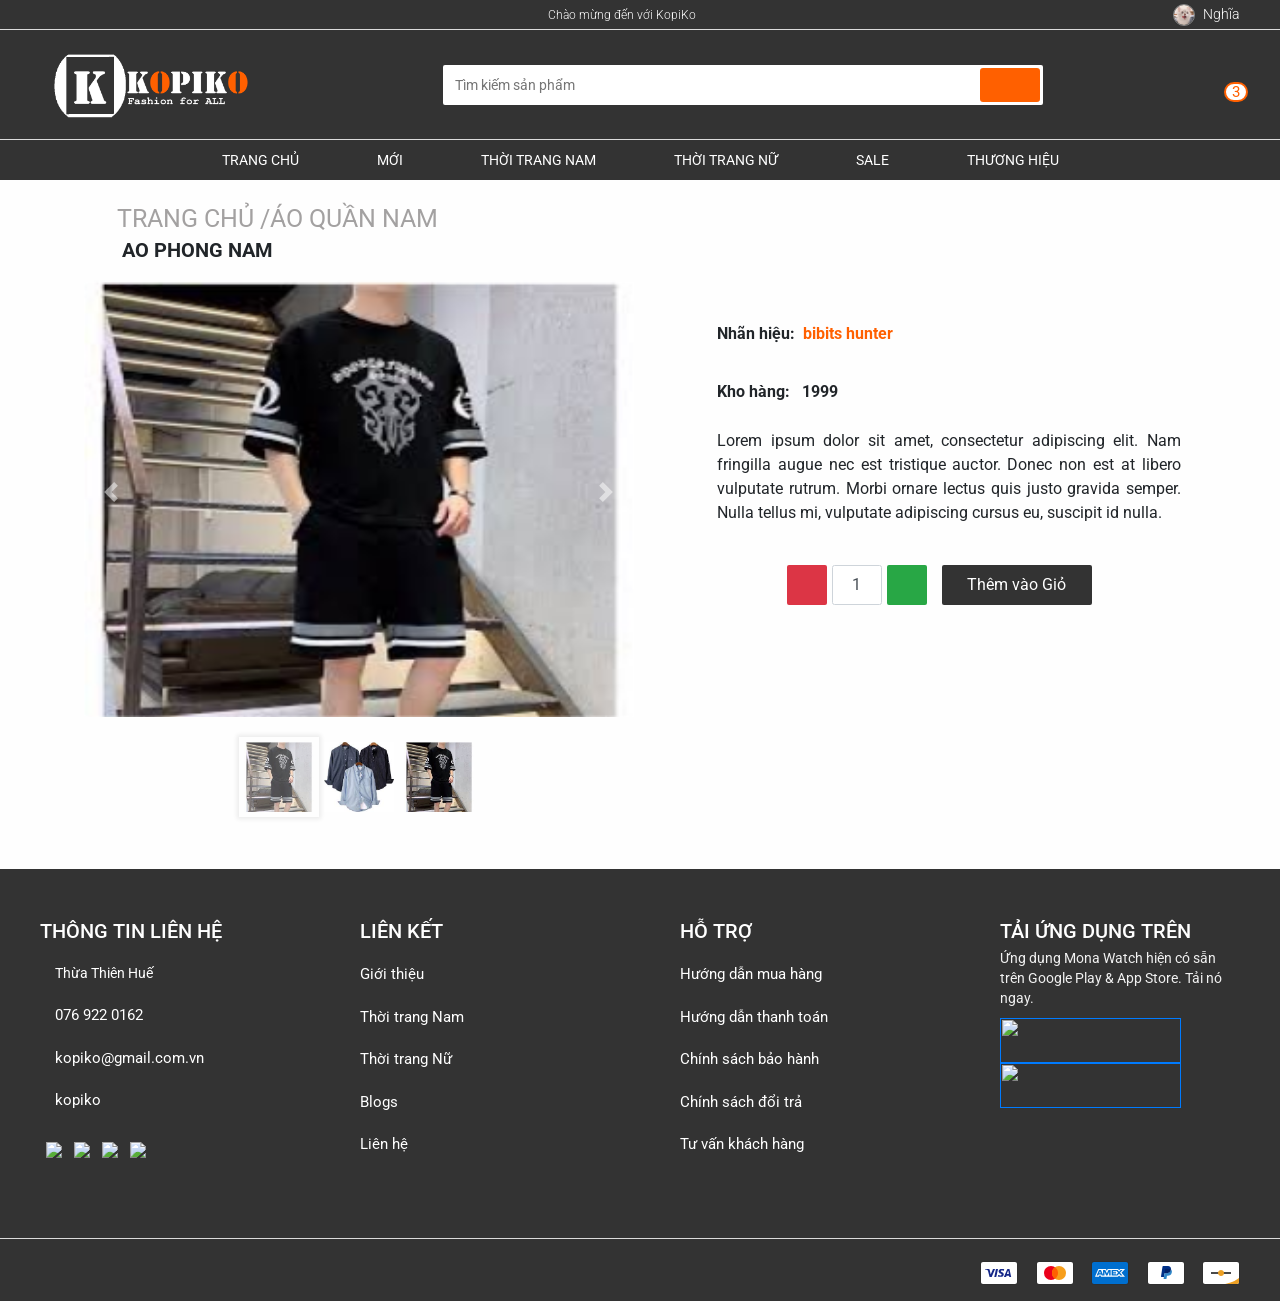
==== category-infor.html @ 46a27182 "git push update category-information & search-page" ====
<!DOCTYPE html>
<html lang="en">
<head>
    <meta charset="UTF-8">
    <meta name="viewport" content="width=device-width, initial-scale=1">
    
    
    
    <link href="https://fonts.googleapis.com/css2?family=Roboto:wght@300;400;700&display=swap" rel="stylesheet">
    <link rel="preconnect" href="https://fonts.gstatic.com"> 
    <!-- <link rel="stylesheet" href="../access/bootstrap-4.5.3/css/bootstrap-4.5.2.min.css"> -->
    <!-- <script type="script" src="../access/jquery/jquery-3.5.1.slim.min.js"></script> -->
    <!-- <script type="script" src="../access/bootstrap-4.5.3/js/bootstrap-4.5.2.min.js"></script> -->

    <!-- <script src="https://code.jquery.com/jquery-3.5.1.slim.min.js" integrity="sha384-DfXdz2htPH0lsSSs5nCTpuj/zy4C+OGpamoFVy38MVBnE+IbbVYUew+OrCXaRkfj" crossorigin="anonymous"></script> -->
    <!-- <script src="https://cdn.jsdelivr.net/npm/popper.js@1.16.1/dist/umd/popper.min.js" integrity="sha384-9/reFTGAW83EW2RDu2S0VKaIzap3H66lZH81PoYlFhbGU+6BZp6G7niu735Sk7lN" crossorigin="anonymous"></script> -->
    <!-- <script src="https://cdn.jsdelivr.net/npm/bootstrap@4.5.3/dist/js/bootstrap.min.js" integrity="sha384-w1Q4orYjBQndcko6MimVbzY0tgp4pWB4lZ7lr30WKz0vr/aWKhXdBNmNb5D92v7s" crossorigin="anonymous"></script> -->

    <!-- link online  -->
    <!-- <link rel="stylesheet" href="https://maxcdn.bootstrapcdn.com/bootstrap/3.4.1/css/bootstrap.min.css"> -->
    <!-- <script src="https://ajax.googleapis.com/ajax/libs/jquery/3.5.1/jquery.min.js"></script> -->
    <!-- <script src="https://maxcdn.bootstrapcdn.com/bootstrap/3.4.1/js/bootstrap.min.js"></script> -->
    <title>CATEGORY-INFORMATION</title>

    <link rel="stylesheet" href="./asset/plugins/bootstrap/css/bootstrap.min.css">
   

    
    <link rel="stylesheet" href="./asset/css/main.css">
    <link rel="stylesheet" href="./asset/css/base.css">
    <link rel="stylesheet" href="./asset/css/modal.css">
    <link rel="stylesheet" href="./asset/css/style.css">
    <link rel="stylesheet" href="./asset/css/reponsive.css">
    <link rel="stylesheet" href="./asset/css/category-infor.css">
    <link rel="stylesheet" href="./asset/css/category.css">
    <script src="https://kit.fontawesome.com/c8c1e5cdb3.js"></script>
</head>
<body>

    <!-- Header -->
    <header class="header">
        <!-- Heading -->
        <div class="heading">
            <div class="container-private">
                <div class="heading__socials">
                    <ul class="heading__socials-list">
                        <li><a href=""><i class="heading__socials-icon fab fa-facebook"></i></a></li>
                        <li><a href=""><i class="heading__socials-icon fab fa-instagram"></i></a></li>
                        <li><a href=""><i class="heading__socials-icon fab fa-twitter-square"></i></a></li>
                    </ul>
                </div>

                <div class="heading__welcome">
                    <span class="heading__welcome-content">Chào mừng đến với KopiKo</span>
                    <i class="heading__welcome-icon fas fa-heart"></i>
                </div>

                <!-- <div class="heading__log">
                    <ul class="heading__log-io">
                        <li class="heading__log-items"><a onclick="document.getElementById('login').style.display='block'" class="heading__log-link" href="#">Đăng nhập</a></li>
                        <li class="heading__log-items"><a onclick="document.getElementById('register').style.display='block'" class="heading__log-link" href="#">Đăng ký</a></li>
                    </ul>
                </div> -->

                <!-- Header Navbar User -->
                <div class="heading__navbar-user">
                    <img src="./asset/img/avatar.jpg" alt="" class="heading__navbar-user-img">
                    <a href="#" class="heading__navbar-user-name">Nghĩa</a>

                    <ul class="heading__navbar-user-menu">
                        <li class="heading__navbar-user-item">
                            <a href="">Tài khoản của tôi</a>
                        </li>
                        <li class="heading__navbar-user-item">
                            <a href="">Địa chỉ của tôi</a>
                        </li>
                        <li class="heading__navbar-user-item">
                            <a href="">Đơn mua của tôi</a>
                        </li>
                        <li class="heading__navbar-user-item">
                            <a href="">Đăng xuất</a>
                        </li>
                    </ul>
                </div>
                <!-- End Header Navbar User -->
            </div>
        </div>
        <!-- End Heading -->
            
        <!-- Header with Search -->
        <div id="myHeader" class="header-with-search">
            <div class="container-private">
                <!-- Header responsive -->
                    <div class="header__responsive">                           
                        <!-- Menu bars -->
                
                        <label for="nav-mobile-input" class="nav__bars-btn">
                            <i class="nav__bars-btn--icon fas fa-bars"></i>
                        </label>
                        <input type="checkbox" hidden class="nav__input" id="nav-mobile-input">
                        <label for="nav-mobile-input" class="nav__overlay"></label> 
                        <nav class="nav__mobile">
                            <label for="nav-mobile-input" class="nav__mobile-close">
                                <i class="fas fa-times"></i>
                            </label>
                            <ul class="nav__mobile-list">
                                <li class="nav__mobile-list-item">
                                    <div class="header__search header__search-mobile">
                                        <div class="header__search-input-wrap">
                                            <input type="text" class="header__search-input" placeholder="Tìm kiếm sản phẩm">   
                                            <div class="header__search-history">
                                                <h3 class="header__search-history-heading">Lịch sử tìm kiếm</h3>
                                                <ul class="header__search-history-list">
                                                    <li class="header__search-history-item">
                                                        <a href="">Áo khoác</a>
                                                    </li>
                                                    <li class="header__search-history-item">
                                                        <a href="">Áo sơ mi</a>
                                                    </li>
                                                    <li class="header__search-history-item">
                                                        <a href="">Quần ka ki</a>
                                                    </li>
                                                </ul>
                                            </div>                                             
                                        </div>                                           
                                        <button class="header__search-btn">
                                            <i class="header__search-btn-icon fas fa-search"></i>
                                        </button>
                                    </div>
                                </li>
                                <li class="nav__mobile-list-item">
                                    <a href="#" class="nav__mobile-link">TRANG CHỦ</a>
                                </li>
                                <li class="nav__mobile-list-item">
                                    <a href="#" class="nav__mobile-link">MỚI</a>
                                </li>
                                <li class="nav__mobile-list-item">
                                    <a href="#" class="nav__mobile-link">THỜI TRANG NAM</a>
                                </li>
                                <li class="nav__mobile-list-item">
                                    <a href="#" class="nav__mobile-link">THỜI TRANG NỮ</a>
                                </li>
                                <li class="nav__mobile-list-item">
                                    <a href="#" class="nav__mobile-link">SALE</a>
                                </li>
                                <li class="nav__mobile-list-item">
                                    <a href="#" class="nav__mobile-link">THƯƠNG HIỆU</a>
                                </li>
                            </ul>
                        </nav>
                    </div>
                <!--End Header responsive -->

                <div class="header__logo">
                    <a href="index.html"><img src="./asset/img/KopiKo.png" alt="Logo" class="header__logo-img"></a>
                </div>
                
                <div class="header__search">
                    <div class="header__search-input-wrap">
                        <input type="text" class="header__search-input" placeholder="Tìm kiếm sản phẩm">
                        <div class="header__search-history">
                            <h3 class="header__search-history-heading">Lịch sử tìm kiếm</h3>
                            <ul class="header__search-history-list">
                                <li class="header__search-history-item">
                                    <a href="">Áo khoác</a>
                                </li>
                                <li class="header__search-history-item">
                                    <a href="">Áo sơ mi</a>
                                </li>
                                <li class="header__search-history-item">
                                    <a href="">Quần ka ki</a>
                                </li>
                            </ul>
                        </div>
                    </div>
                    <button class="header__search-btn">
                        <i class="header__search-btn-icon fas fa-search"></i>
                    </button>
                </div>
                
                <!-- Header Cart -->
                <!-- <div class="header__cart">
                    <div class="header__cart-wrap">
                        <i class="header__cart-icon fas fa-shopping-cart"></i>
                        Header No Item Cart  header__cart-list--no-cart
                        <div class="header__cart-list">
                            <img src="./asset/img/no_cart.png" alt="No Cart" class="header__cart-no-cart-img">
                        </div>
                    </div>
                </div> -->

                <!-- Cart -->
                <div class="header__cart">
                    <div class="header__cart-wrap">
                        <i class="header__cart-icon fas fa-shopping-cart"></i>
                        <span class="header__cart-notice">3</span>
                        <!-- No cart  header__cart-list--no-cart -->
                        <div class="header__cart-list">
                            <img src="./assets/img/no_cart.png" alt="No Cart" class="header__cart-no-cart-img">
                            <span class="header__cart-no-cart-msg">Chưa có sản phẩm</span>

                            <h4 class="header__cart-heading">Sản phẩm đã thêm</h4>
                            <ul class="header__cart-list-item">
                                <li class="header__cart-item">
                                    <img src="./asset/img/avatar.jpg" alt="" class="header__cart-img">
                                    <div class="header__cart-item-info">
                                        <div class="header__cart-item-head">
                                            <h5 class="header__cart-item-name">Bộ kem đặc trị vùng mắt</h5>
                                            <div class="header__cart-price-wrap">
                                                <span class="header__cart-item-price">2.000.000đ</span>
                                                <span class="header__cart-item-multiply">x</span>
                                                <span class="header__cart-item-qnt">1</span>
                                            </div>
                                        </div>
                                        <div class="header__cart-item-body">
                                            <span class="header__cart-item-desc">
                                                Phân loại: Bạc
                                            </span>
                                            <span class="header__cart-item-remove">Xoá</span>
                                        </div>
                                    </div>
                                </li>
                                <li class="header__cart-item">
                                    <img src="./asset/img/avatar.jpg" alt="" class="header__cart-img">
                                    <div class="header__cart-item-info">
                                        <div class="header__cart-item-head">
                                            <h5 class="header__cart-item-name">Bộ kem đặc trị vùng mắt</h5>
                                            <div class="header__cart-price-wrap">
                                                <span class="header__cart-item-price">2.000.000đ</span>
                                                <span class="header__cart-item-multiply">x</span>
                                                <span class="header__cart-item-qnt">1</span>
                                            </div>
                                        </div>
                                        <div class="header__cart-item-body">
                                            <span class="header__cart-item-desc">
                                                Phân loại: Bạc
                                            </span>
                                            <span class="header__cart-item-remove">Xoá</span>
                                        </div>
                                    </div>
                                </li>
                                <li class="header__cart-item">
                                    <img src="./asset/img/avatar.jpg" alt="" class="header__cart-img">
                                    <div class="header__cart-item-info">
                                        <div class="header__cart-item-head">
                                            <h5 class="header__cart-item-name">Bộ kem đặc trị vùng mắt</h5>
                                            <div class="header__cart-price-wrap">
                                                <span class="header__cart-item-price">2.000.000đ</span>
                                                <span class="header__cart-item-multiply">x</span>
                                                <span class="header__cart-item-qnt">1</span>
                                            </div>
                                        </div>
                                        <div class="header__cart-item-body">
                                            <span class="header__cart-item-desc">
                                                Phân loại: Bạc
                                            </span>
                                            <a href="#" class="header__cart-item-remove">Xoá</a>
                                        </div>
                                    </div>
                                </li>
                            </ul>

                            <a href="cart-page.html" class="header__cart-view btn btn-primary">Xem giỏ hàng</a>
                        </div>
                    </div>
                </div>
            </div>
        </div>
        
        <!-- End Header with Search -->
        
        <!-- Header Navbar -->
        <div class="header__navbar-wrap">
            <div class="container-private">
                <div class="header__navbar">
                    <ul class="header__navbar-list">
                        <li class="header__navbar-items"><a class="header__navbar-items-link" href="">TRANG CHỦ</a></li>
                        <li class="header__navbar-items"><a class="header__navbar-items-link" href="">MỚI</a></li>
                        <li class="header__navbar-items">
                            <a class="header__navbar-items-link" href="">THỜI TRANG NAM</a>
                            <div class="header__navbar-detail">
                                <ul class="header__navbar-detail-list">
                                    <li class="header__navbar-detail-items"><a href="" class="header__navbar-detail-link">Hoodie</a></li>
                                    <li class="header__navbar-detail-items"><a href="" class="header__navbar-detail-link">Coat</a></li>
                                    <li class="header__navbar-detail-items"><a href="" class="header__navbar-detail-link">T-Shirt</a></li>
                                    <li class="header__navbar-detail-items"><a href="" class="header__navbar-detail-link">Sweater</a></li>
                                </ul>
                            </div>
                        </li>
                        <li class="header__navbar-items">
                            <a class="header__navbar-items-link" href="">THỜI TRANG NỮ</a>
                            <div class="header__navbar-detail">
                                <ul class="header__navbar-detail-list">
                                    <li class="header__navbar-detail-items"><a href="" class="header__navbar-detail-link">Hoodie</a></li>
                                    <li class="header__navbar-detail-items"><a href="" class="header__navbar-detail-link">Coat</a></li>
                                    <li class="header__navbar-detail-items"><a href="" class="header__navbar-detail-link">T-Shirt</a></li>
                                    <li class="header__navbar-detail-items"><a href="" class="header__navbar-detail-link">Sweater</a></li>
                                </ul>
                            </div>
                        </li>
                        <li class="header__navbar-items"><a class="header__navbar-items-link" href="">SALE</a></li>
                        <li class="header__navbar-items"><a class="header__navbar-items-link" href="">THƯƠNG HIỆU</a></li>
                    </ul>
                </div>
            </div>
        </div>
        <!-- End Header Navbar -->
        <!--  -->

    </header>
    <!-- End Header -->
    
    <!-- category-information -->
    <section class="category-infor">
        <div class="container">
            <div class="row">
                <div class="link-menu pt-3">
                    <ul class="link-menu-list  flex-column mt-3">
                        <li class="nav-item link-menu-name">
                            <a href="#" class=" link-page-name">TRANG CHỦ <span> / </span></a>
                        </li>
                        <li class="nav-item link-menu-name">
                            <a href="#" class=" link-page-name"> ÁO QUẦN NAM</a>
                        </li>
                    </ul>
                </div>
                </br>
            </div>
            <div class="row pl-5">    
                <h2 class=" pl-4 category-infor-name text-uppercase font-weight-bold">Ao phong nam</h2>
            </div>
            <div class="row pb-1">
                <div class="col-sm-6">
                    <div class="row" style="display: flex; justify-content: center;">
                        <div id="myCarousel" class="carousel slide" data-ride="carousel">

                            <!-- Indicators -->
                            <div class="carousel-indicators">
                                <img src="./asset/img/category2.jpg" alt="#" data-target="#myCarousel" data-slide-to="0" class="active img img-responsive">
                                <img src="./asset/img/category3.jpg" alt="#" data-target="#myCarousel" data-slide-to="1" class="img img-responsive" >
                                <img src="./asset/img/category2.jpg" alt="#" data-target="#myCarousel" data-slide-to="2" class="img img-responsive" >
                            </div>

                            <!-- The slideshow -->
                            <div class="carousel-inner">
                              <div class="carousel-item active">
                                <img src="./asset/img/category2.jpg" alt="#" width="100%" class="img img-responsive">
                              </div>
                              <div class="carousel-item">
                                <img src="./asset/img/category3.jpg" alt="#" width="100%" class="img img-responsive">
                              </div>
                              <div class="carousel-item">
                                <img src="./asset/img/category2.jpg" alt="#" width="100%" class="img img-responsive">
                              </div>
                            </div>
                            
                            <!-- Left and right controls -->
                            <a class="carousel-control-prev" href="#myCarousel" data-slide="prev">
                              <span class="carousel-control-prev-icon"></span>
                            </a>
                            <a class="carousel-control-next" href="#myCarousel" data-slide="next">
                              <span class="carousel-control-next-icon"></span>
                            </a>
                        </div>
                    </div>
                </div>
                <div class="col-sm-6 pt-5">
                    <div class="row category-information">
                        <div class="col-lg-12 ">
                            <p class="font-weight-bold float-left"> Nhãn hiệu:  &nbsp    </p>
                            <a href="#" class="font-weight-bold product-name float-left"> bibits hunter</a>
                        </div>
                       <div class="col-lg-6">
                            <br>
                            <p class="font-weight-bold"> Kho hàng:  &nbsp  1999  </p>
                       </div>
                        
                        <div class=" p-4">
                            <p style="text-align:justify">Lorem ipsum dolor sit amet, consectetur adipiscing elit. Nam fringilla augue nec est tristique auctor. 
                                Donec non est at libero vulputate rutrum. Morbi ornare lectus quis justo gravida semper. 
                                Nulla tellus mi, vulputate adipiscing cursus eu, suscipit id nulla.</p>
                        </div>
                    </div>
                    <div class="row">
                        <div class="col-lg-12">
                            <form action="#" method="POST" class="btn-add-card">
                                <div class="add-respon">
                                    <div class="add-respon-sl">
                                        <button type="button" class="quantity-left-minus btn btn-danger btn-number float-left fas fa-minus"  data-type="minus" data-field=""></button>                               
                                        <input type="text" id="quantity" name="quantity" class="form-control input-number float-left" value="1" min="1" max="100">                               
                                        <button type="button" class="quantity-right-plus btn btn-success btn-number float-left fas fa-plus" data-type="plus" data-field=""></button>
                                    </div>
                                    <a type="button" class="btn btn-add  d-flex justify-content-center m-4 text-white">Thêm vào Giỏ</a>

                                </div>
                            </form>
                        </div>
                    </div>
                </div>
            </div>
        </div>
    </section>

    <!-- Footer -->
    <footer class="footer">
        <div class="footer-wrap">
            <div class="container-private">
                <div class="footer__contact together__block">
                    <h2 class="footer__contact-title">
                        THÔNG TIN LIÊN HỆ
                    </h2>
                    <ul class="footer-list__contact">
                        <li><i class="fas fa-map-marked-alt"></i>Thừa Thiên Huế</li>
                        <li>
                            <a href="#" class="link___phone"><i class="fas fa-phone-square"></i>076 922 0162</a>
                        </li>
                        <li >
                            <a href="#" class="link__gmail"><i class="fas fa-envelope"></i>kopiko@gmail.com.vn</a>
                        </li>
                        <li>
                            <a href="#" class="link__skype"><i class="fab fa-skype"></i>kopiko</a>
                        </li>
                    </ul>
                    <ul class="footer-list-link__follow">
                        <li>
                            <a href="#" >
                                <img src="https://i...content-available-to-author-only...8.com/fluent/50/000000/facebook-new.png"/></a>
                        </li>
                        <li>
                            <a href="#">
                                <img src="https://i...content-available-to-author-only...8.com/fluent/48/000000/instagram-new.png"/>
                            </a>
                        </li>
                        <li>
                            <a href="#">
                                <img src="https://i...content-available-to-author-only...8.com/fluent/48/000000/twitter.png"/>
                            </a>
                        </li>
                        <li>
                            <a href="#">
                                <img src="https://i...content-available-to-author-only...8.com/fluent/48/000000/gmail--v2.png"/>
                            </a>
                        </li>
                    </ul>
                </div>
                <div class="footer__link together__block ">
                    <h2 class="footer__link-title ">
                        LIÊN KẾT
                    </h2>
                    <ul class="footer-list__link">
                        <li>
                            <a href="#" class="link__link-1">Giới thiệu</a>
                        </li>
                        <li>
                            <a href="#" class="link__link-2">Thời trang Nam</a>
                        </li>
                        <li>
                            <a href="#" class="link__link-3">Thời trang Nữ</a>
                        </li>
                        <li>
                            <a href="#" class="link__link-4">Blogs</a>
                        </li>
                        <li>
                            <a href="#" class="link__link-5">Liên hệ</a>
                        </li>
                    </ul>

                </div>
                <div class="footer__support together__block ">
                    <h2 class="footer__support-title">
                        HỖ TRỢ
                    </h2>
                    <ul class="footer-list__support">
                        <li>
                            <a href="#" class="link__support-1">Hướng dẫn mua hàng</a>
                        </li>
                        <li>
                            <a href="#" class="link__support-2">Hướng dẫn thanh toán</a>
                        </li>
                        <li>
                            <a href="#" class="link__support-3">Chính sách bảo hành</a>
                        </li>
                        <li>
                            <a href="#" class="link__support-4">Chính sách đổi trả</a>
                        </li>
                        <li>
                            <a href="#" class="link__support-5">Tư vấn khách hàng</a>
                        </li>
                    </ul>
                </div>
                <div class="footer-link__application together__block ">
                    <h2 class="footer-link__application-title">
                        TẢI ỨNG DỤNG TRÊN
                    </h2>
                    <p class="infomation__application-text">
                        Ứng dụng Mona Watch hiện có sẵn trên Google Play & App Store. Tải nó ngay.
                    </p>
                    <div class="logo__application-dowload">
                        <a href="" class="logo__application-dowload-CHPlay">
                            <img width="181" height="45" src="http://m...content-available-to-author-only...a.net/donghohaitrieu/wp-content/uploads/2019/07/img-googleplay.jpg" 
                            class="attachment-original size-original" alt="">
                        </a>
                    </div>
                    <div class="logo__application-dowload">
                        <a href="" class="logo__application-dowload-AppStore">
                            <img width="181" height="45" src="http://m...content-available-to-author-only...a.net/donghohaitrieu/wp-content/uploads/2019/07/img-appstore.jpg" 
                            class="attachment-original size-original" alt="">
                        </a>
                    </div>
                </div>
            </div>
        </div>

        <div class="footer-pay">
            <ul class="footer-pay_list">
                <li>
                    <svg viewBox="0 0 38 24" xmlns="http://w...content-available-to-author-only...3.org/2000/svg" role="img" width="38" height="24" aria-labelledby="pi-visa">
                        <title id="pi-visa">Visa</title>
                        <path opacity=".07" d="M35 0H3C1.3 0 0 1.3 0 3v18c0 1.7 1.4 3 3 3h32c1.7 0 3-1.3 3-3V3c0-1.7-1.4-3-3-3z"></path>
                        <path fill="#fff" d="M35 1c1.1 0 2 .9 2 2v18c0 1.1-.9 2-2 2H3c-1.1 0-2-.9-2-2V3c0-1.1.9-2 2-2h32"></path>
                        <path d="M28.3 10.1H28c-.4 1-.7 1.5-1 3h1.9c-.3-1.5-.3-2.2-.6-3zm2.9 5.9h-1.7c-.1 0-.1 0-.2-.1l-.2-.9-.1-.2h-2.4c-.1 0-.2 0-.2.2l-.3.9c0 .1-.1.1-.1.1h-2.1l.2-.5L27 8.7c0-.5.3-.7.8-.7h1.5c.1 0 .2 0 .2.2l1.4 6.5c.1.4.2.7.2 1.1.1.1.1.1.1.2zm-13.4-.3l.4-1.8c.1 0 .2.1.2.1.7.3 1.4.5 2.1.4.2 0 .5-.1.7-.2.5-.2.5-.7.1-1.1-.2-.2-.5-.3-.8-.5-.4-.2-.8-.4-1.1-.7-1.2-1-.8-2.4-.1-3.1.6-.4.9-.8 1.7-.8 1.2 0 2.5 0 3.1.2h.1c-.1.6-.2 1.1-.4 1.7-.5-.2-1-.4-1.5-.4-.3 0-.6 0-.9.1-.2 0-.3.1-.4.2-.2.2-.2.5 0 .7l.5.4c.4.2.8.4 1.1.6.5.3 1 .8 1.1 1.4.2.9-.1 1.7-.9 2.3-.5.4-.7.6-1.4.6-1.4 0-2.5.1-3.4-.2-.1.2-.1.2-.2.1zm-3.5.3c.1-.7.1-.7.2-1 .5-2.2 1-4.5 1.4-6.7.1-.2.1-.3.3-.3H18c-.2 1.2-.4 2.1-.7 3.2-.3 1.5-.6 3-1 4.5 0 .2-.1.2-.3.2M5 8.2c0-.1.2-.2.3-.2h3.4c.5 0 .9.3 1 .8l.9 4.4c0 .1 0 .1.1.2 0-.1.1-.1.1-.1l2.1-5.1c-.1-.1 0-.2.1-.2h2.1c0 .1 0 .1-.1.2l-3.1 7.3c-.1.2-.1.3-.2.4-.1.1-.3 0-.5 0H9.7c-.1 0-.2 0-.2-.2L7.9 9.5c-.2-.2-.5-.5-.9-.6-.6-.3-1.7-.5-1.9-.5L5 8.2z" fill="#142688"></path>
                    </svg>
                </li>
                <li>
                    <svg viewBox="0 0 38 24" xmlns="http://w...content-available-to-author-only...3.org/2000/svg" role="img" width="38" height="24" aria-labelledby="pi-master">
                        <title id="pi-master">Mastercard</title>
                        <path opacity=".07" d="M35 0H3C1.3 0 0 1.3 0 3v18c0 1.7 1.4 3 3 3h32c1.7 0 3-1.3 3-3V3c0-1.7-1.4-3-3-3z"></path>
                        <path fill="#fff" d="M35 1c1.1 0 2 .9 2 2v18c0 1.1-.9 2-2 2H3c-1.1 0-2-.9-2-2V3c0-1.1.9-2 2-2h32"></path>
                        <circle fill="#EB001B" cx="15" cy="12" r="7"></circle>
                        <circle fill="#F79E1B" cx="23" cy="12" r="7"></circle>
                        <path fill="#FF5F00" d="M22 12c0-2.4-1.2-4.5-3-5.7-1.8 1.3-3 3.4-3 5.7s1.2 4.5 3 5.7c1.8-1.2 3-3.3 3-5.7z"></path>
                    </svg>
                </li>
                <li>
                    <svg xmlns="http://w...content-available-to-author-only...3.org/2000/svg" role="img" viewBox="0 0 38 24" width="38" height="24" aria-labelledby="pi-american_express">
                        <title id="pi-american_express">American Express</title>
                        <g fill="none">
                            <path fill="#000" d="M35,0 L3,0 C1.3,0 0,1.3 0,3 L0,21 C0,22.7 1.4,24 3,24 L35,24 C36.7,24 38,22.7 38,21 L38,3 C38,1.3 36.6,0 35,0 Z" opacity=".07"></path>
                            <path fill="#006FCF" d="M35,1 C36.1,1 37,1.9 37,3 L37,21 C37,22.1 36.1,23 35,23 L3,23 C1.9,23 1,22.1 1,21 L1,3 C1,1.9 1.9,1 3,1 L35,1"></path>
                            <path fill="#FFF" d="M8.971,10.268 L9.745,12.144 L8.203,12.144 L8.971,10.268 Z M25.046,10.346 L22.069,10.346 L22.069,11.173 L24.998,11.173 L24.998,12.412 L22.075,12.412 L22.075,13.334 L25.052,13.334 L25.052,14.073 L27.129,11.828 L25.052,9.488 L25.046,10.346 L25.046,10.346 Z M10.983,8.006 L14.978,8.006 L15.865,9.941 L16.687,8 L27.057,8 L28.135,9.19 L29.25,8 L34.013,8 L30.494,11.852 L33.977,15.68 L29.143,15.68 L28.065,14.49 L26.94,15.68 L10.03,15.68 L9.536,14.49 L8.406,14.49 L7.911,15.68 L4,15.68 L7.286,8 L10.716,8 L10.983,8.006 Z M19.646,9.084 L17.407,9.084 L15.907,12.62 L14.282,9.084 L12.06,9.084 L12.06,13.894 L10,9.084 L8.007,9.084 L5.625,14.596 L7.18,14.596 L7.674,13.406 L10.27,13.406 L10.764,14.596 L13.484,14.596 L13.484,10.661 L15.235,14.602 L16.425,14.602 L18.165,10.673 L18.165,14.603 L19.623,14.603 L19.647,9.083 L19.646,9.084 Z M28.986,11.852 L31.517,9.084 L29.695,9.084 L28.094,10.81 L26.546,9.084 L20.652,9.084 L20.652,14.602 L26.462,14.602 L28.076,12.864 L29.624,14.602 L31.499,14.602 L28.987,11.852 L28.986,11.852 Z"></path>
                        </g>
                    </svg>
                </li>
                <li>
                    <svg viewBox="0 0 38 24" xmlns="http://w...content-available-to-author-only...3.org/2000/svg" width="38" height="24" role="img" aria-labelledby="pi-paypal">
                        <title id="pi-paypal">PayPal</title>
                        <path opacity=".07" d="M35 0H3C1.3 0 0 1.3 0 3v18c0 1.7 1.4 3 3 3h32c1.7 0 3-1.3 3-3V3c0-1.7-1.4-3-3-3z"></path>
                        <path fill="#fff" d="M35 1c1.1 0 2 .9 2 2v18c0 1.1-.9 2-2 2H3c-1.1 0-2-.9-2-2V3c0-1.1.9-2 2-2h32"></path>
                        <path fill="#003087" d="M23.9 8.3c.2-1 0-1.7-.6-2.3-.6-.7-1.7-1-3.1-1h-4.1c-.3 0-.5.2-.6.5L14 15.6c0 .2.1.4.3.4H17l.4-3.4 1.8-2.2 4.7-2.1z"></path>
                        <path fill="#3086C8" d="M23.9 8.3l-.2.2c-.5 2.8-2.2 3.8-4.6 3.8H18c-.3 0-.5.2-.6.5l-.6 3.9-.2 1c0 .2.1.4.3.4H19c.3 0 .5-.2.5-.4v-.1l.4-2.4v-.1c0-.2.3-.4.5-.4h.3c2.1 0 3.7-.8 4.1-3.2.2-1 .1-1.8-.4-2.4-.1-.5-.3-.7-.5-.8z"></path>
                        <path fill="#012169" d="M23.3 8.1c-.1-.1-.2-.1-.3-.1-.1 0-.2 0-.3-.1-.3-.1-.7-.1-1.1-.1h-3c-.1 0-.2 0-.2.1-.2.1-.3.2-.3.4l-.7 4.4v.1c0-.3.3-.5.6-.5h1.3c2.5 0 4.1-1 4.6-3.8v-.2c-.1-.1-.3-.2-.5-.2h-.1z"></path>
                    </svg>
                </li>
                <li>
                    <svg xmlns="http://w...content-available-to-author-only...3.org/2000/svg" role="img" viewBox="0 0 38 24" width="38" height="24" aria-labelledby="pi-discover">
                        <title id="pi-discover">Discover</title>
                        <path d="M35 0H3C1.3 0 0 1.3 0 3v18c0 1.7 1.4 3 3 3h32c1.7 0 3-1.3 3-3V3c0-1.7-1.4-3-3-3z" fill="#000" opacity=".07"></path>
                        <path d="M35 1c1.1 0 2 .9 2 2v18c0 1.1-.9 2-2 2H3c-1.1 0-2-.9-2-2V3c0-1.1.9-2 2-2h32" fill="#FFF"></path>
                        <path d="M37 16.95V21c0 1.1-.9 2-2 2H23.228c7.896-1.815 12.043-4.601 13.772-6.05z" fill="#EDA024"></path>
                        <path fill="#494949" d="M9 11h20v2H9z"></path>
                        <path d="M22 12c0 1.7-1.3 3-3 3s-3-1.4-3-3 1.4-3 3-3c1.7 0 3 1.3 3 3z" fill="#EDA024"></path>
                    </svg>
                </li>
            </ul>
        </div>
    </footer>
    <!-- End Footer -->

    <script>
        
    </script>
    <!-- end of category-information -->
<!--     
    <script src="https://maxcdn.bootstrapcdn.com/bootstrap/4.5.2/js/bootstrap.min.js"></script>
    <script src="https://ajax.googleapis.com/ajax/libs/jquery/3.5.1/jquery.min.js"></script> -->
    <!-- <script src="https://ajax.googleapis.com/ajax/libs/jquery/3.5.1/jquery.min.js"></script> -->
    <script src="./asset/js/script.js"></script>
    <script src="./asset/plugins/jquery/jquery-3.5.1.min.js"></script>
    <!-- <script src="https://cdnjs.cloudflare.com/ajax/libs/popper.js/1.16.0/umd/popper.min.js"></script> -->
    <script src="./asset/plugins/bootstrap/js/bootstrap.min.js"></script>
</body>
</html>
---- asset/css/main.css ----
/* Header*/
.header {
    background-color: #333;
    width: 100%;
    height: var(--header-height);
}

/* Heading */
.container-private {
    width: 1200px;
    max-width: 100%;
    margin: 0 auto;
    display: flex;
    justify-content: space-between;
    align-items: center;
}

.container-private-full {
    width: 100%;

    max-width: 100%;
    margin: 0 auto;
    display: flex;
    justify-content: space-between;
    align-items: center;
}

.heading {
    height: var(--heading-height);
    display: flex;
    border-bottom: 1px solid var(--border-color);
    justify-content: space-between;
    align-items: center;
}

.heading__contact {
    color: var(--white-color);
    display: flex;
    font-weight: 400;
    font-size: 1.4rem;
    margin-left: 4px;
}

.heading__contact-content {
    margin: 4px 12px;
}

.heading__contact-content i {
    margin-right: 4px;
}

.heading__contact-content a {
    text-decoration: none;
    color: var(--white-color);
}

.heading__socials {
    /* margin-right: 16px; */
}

.heading__socials-list {
    display: inline-flex;
    list-style: none;
    padding: 0;
    margin-left: 8px;
}

.heading__socials-icon {
    margin: 0 4px;
    font-size: 2rem;
    color: var(--white-color);
}

.heading__socials-icon:hover {
    color: var(--primary-color)
}

.heading__socials-list a {
    text-decoration: none;
}

/* Welcome */
.heading__welcome {
    color: var(--white-color);

}

.heading__welcome-content{
    font-size: 1.2rem;
    font-weight: 300;
    margin-right: 2px;
}

.heading__welcome-icon {
    font-size: 1.4rem;
    margin-top: 4px;
}

/* Login / Register */
.heading__log {
    font-size: 1.4rem;
}

.heading__log-io {
    display: flex;
    list-style: none;
    padding: 0;
}

.heading__log-items {
    margin: 8px;
}

.heading__log-link {
    color: var(--white-color);
}

.heading__log-items:hover .heading__log-link {
    color: var(--primary-color);
}

/* Header Responsive */
.header__responsive {
    display: none;
    margin-left: 8px;
}

.header__responsive-icon {
    font-size: 3rem;
    color: var(--white-color);
}

/* Header Responsive */

/* Header Navbar User */
.heading__navbar-user {
    display: flex;
    justify-items: center;
    position: relative;
    align-items: center;
    cursor: pointer;
}

.heading__navbar-user:hover .heading__navbar-user-menu {
    display: block;
}

.heading__navbar-user-img {
    width: 22px;
    height: 22px;
    border-radius: 50%;
    border: 1px solid #888;
}

.heading__navbar-user-name {
    margin-left: 8px;
    font-size: 1.4rem;
    font-weight: 300;
    color: var(--white-color);
    text-decoration: none;
}

.heading__navbar-user:hover .heading__navbar-user-name {
    color: var(--primary-color);
}

.heading__navbar-user-menu {
    position: absolute;
    list-style: none;
    right: 0;
    top: 100%;
    background-color: var(--white-color);
    border-radius: 2px;
    width: 160px;
    padding: 12px 0;
    margin-top: 8px;
    box-shadow: 0 0 2px #888;
    z-index: 2;
    display: none;
    animation: fadeIn ease-in 0.2s;
}

.heading__navbar-user-menu::before {
    position: absolute;
    content: "";
    display: block;
    width: 40%;
    height: 20px;
    right: 0;
    top: -16px;
}

.heading__navbar-user-menu::after {
    content: "";
    position: absolute;
    border-width: 20px 18px;
    border-style: solid;
    border-color: transparent transparent var(--white-color) transparent;
    right: 0px;
    top: -28px;
    cursor: pointer;
}

.heading__navbar-user-item {
    width: 100%;
}

.heading__navbar-user-item:hover {
    background-color: #f0e6e6;
}

.heading__navbar-user-item a {
    text-decoration: none;
    color: var(--text-color);
    font-size: 1.4rem;
    display: block;
    padding: 8px 16px;
}
/* Header Navbar User */


/* Header with Search */
.header-with-search {
    border-bottom: 1px solid var(--border-color);
    display: flex;
    align-items: center;
    justify-content: space-between;
    height: var(--header-with-search-height);
    z-index: 20;
    background-color: #333;
}

/* Fixed */
.sticky {
    position: fixed;
    top: 0;
    width: 100%;
}

.header__logo {
    /* margin: 0 32px; */
}

.header__logo-img {
    height: 80px;
    width: auto;
}

/* Header Search */
.header__search {
    width: 50%;
    border-radius: 2px;
    background-color: var(--white-color);
    height: 40px;
    display: flex;
    justify-content: start;
    align-items: center;
}

.header__search-input-wrap {
    flex: 1;
    /* height: 100%; */
    position: relative;
}

.header__search-input {
    width: 100%;
    height: 100%;
    font-size: 1.4rem;
    padding-left: 12px;
    color: var(--text-color);
    border: none;
    outline: none;
    border-radius: 2px;
}

.header__search-input:focus ~ .header__search-history {
    display: block;
}

/* Search History */
.header__search-history {
    position: absolute;
    top: 100%;
    font-size: 1.2rem;
    left: 0;
    width: calc(100% - 16px);
    background-color: var(--white-color);
    border-radius: 2px;
    box-shadow: 0 0 3px #b9b5b5;
    margin-top: 16px;
    display: none;
    z-index: 1;
}

.header__search-history-heading {
    margin: 6px 12px;
    font-weight: 400;
    color: #888;
}

.header__search-history-list {
    list-style: none;
    padding: 0;
    margin: 0;
}

.header__search-history-item {
    height: 36px;
    display: flex;
    text-align: center;
    padding: 0 12px;
    cursor: pointer;
}

.header__search-history-item:hover {
    background-color: #f0ebeb;
}

.header__search-history-item a {
    text-decoration: none;
    font-size: 1.4em;
    line-height: 36px;
    color: var(--text-color);
    display: block;
}
/* End Search History */

.header__search-btn {
    background-color: var(--primary-color);
    border: none;
    height: 34px;
    width: 60px;
    margin-right: 3px;
    border-radius: 3px;
    outline: none;
    cursor: pointer;
}

.header__search-btn:hover {
    background-color: #d49975;
}

.header__search-btn-icon {
    font-size: 1.4rem;
    color: var(--white-color);
}

/* Cart layout */
.header__cart {
    position: relative;
    text-align: center;
}

.header__cart-wrap {
    position: relative;
    display: inline-block;
    cursor: pointer;
    padding: 0 8px;
    z-index: 1;
}

.header__cart-icon {
    font-size: 2.6rem;
    color: var(--white-color);
}

.header__cart-wrap:hover .header__cart-icon {
    color: var(--primary-color);
}

.header__cart-wrap:hover .header__cart-list {
    display: block;
    /* flex-direction: column; */
}

.header__cart-list {
    position: absolute;
    top: calc(100% + 12px);
    right: 0px;
    background-color: var(--white-color);
    width: 400px;
    border-radius: 2px;
    box-shadow: 0 2px 10px #919090;
    animation: headerNotifyGrowth ease-in 0.2s;
    -webkit-animation: headerNotifyGrowth ease-in 0.2s;
    cursor: default;
    display: none;
}

.header__cart-list::before {
    content: "";
    position: absolute;
    border-width: 20px 18px;
    border-style: solid;
    border-color: transparent transparent var(--white-color) transparent;
    right: 0px;
    top: -28px;
    cursor: pointer;
}

.header__cart-list--no-cart {
    padding: 24px 0;
}

.header__cart-list--no-cart .header__cart-no-cart-img, 
.header__cart-list--no-cart .header__cart-no-cart-msg {
    display: block;
    margin-right: auto;
    margin-left: auto;
}

.header__cart-no-cart-img {
    display: none;
    width: 50%;
}

.header__cart-no-cart-msg {
    display: none;
    font-size: 1.4rem;
    margin-top: 12px;
    color: var(--text-color);
}

.header__cart-notice {
    position: absolute;
    padding: 2px 6px;
    background-color: var(--white-color);
    color: var(--primary-color);
    font-size: 1.5rem;
    line-height: 1.2rem;
    border-radius: 10px;
    border: 2px solid var(--primary-color);
    top: -6px;
    right: -8px;
    z-index: 2;
}

/* Cart Item */
.header__cart-heading {
    text-align: left;
    margin: 8px 0 8px 12px;
    color: #999;
    font-weight: 400;
    font-size: 1.4rem;
}

.header__cart-list-item {
    padding-left: 0;
    list-style: none;
}
.carousel-control-next, .carousel-control-prev { 
    width: 10%;
}


.header__cart-item {
    display: flex;
    align-items: center;
    cursor: pointer;
}

.header__cart-item:hover {
    background-color: #f8f8f8;
}

.header__cart-img {
    width: 42px;
    height: 42px;
    margin: 12px;
    border: 1px solid var(--border-color);
}

.header__cart-item-info {
    width: 100%;
}

.header__cart-item-head {
    display: flex;
    align-items: center;
    justify-content: space-between;
    width: 100%;
}

.header__cart-price-wrap {
    margin: 0 12px;
}

.header__cart-item-name {
    font-size: 1.4rem;
    font-weight: 400;
    color: var(--text-color);
    margin: 0;
}

.header__cart-item-price {
    font-size: 1.4rem;
    font-weight: 400;
    color: var(--primary-color);
}

.header__cart-item-multiply {
    margin: 0 8px;
}

.header__cart-item-qnt {
    font-size: 1.2rem;
    color: var(--text-color);
}

.header__cart-item-body {
    display: flex;
    justify-content: space-between;
    margin-right: 12px;
    margin-top: 4px;
}

.header__cart-item-desc {
    font-size: 1.2rem;
    font-weight: 400;
}

.header__cart-item-remove {
    font-size: 1.3rem;
    font-weight: 400;
    color: var(--text-color);
    text-decoration: none;
}

.header__cart-item-remove:hover {
    color: var(--primary-color);
}

.header__cart-view {
    float: right;
    margin: 8px 12px;
}

.header__cart-view:hover {
    background-color: #ff6633;
}

/* End Header Cart */

/* Header Navbar */
.header__navbar {
    height: var(--navbar-height);
    width: 100%;
    text-align: center;
    align-items: center;
    justify-content: space-between;
}

.header__navbar-list {
    list-style: none;
    padding-left: 0px;
}

.header__navbar-items {
    margin: 0 8px;
    position: relative;
    /* padding: 8px 8px; */
}

.header__navbar-items>a {
    padding-bottom: 6px;
    margin: 0 30px;
}

.header__navbar-items,
.header__navbar-items-link {
    display: inline-block;
    font-size: 1.4rem;
    color: var(--white-color);
    text-decoration: none;
    font-weight: 400;
}

.header__navbar-items-link {
    border-bottom: 2px solid transparent;
}

.header__navbar-items-link:hover {
    color: var(--primary-color);
    border-bottom: 2px solid var(--primary-color);
}

/* Navbar Details */
.header__navbar-detail {
    width: 150px;
    display: flex;
    align-items: center;
    background-color: var(--white-color);
    border-radius: 2px;
    display: none;
    position: absolute;
    margin-top: 3px;
    box-shadow: 0 0 3px #666;
    z-index: 1;
}

.header__navbar-detail::before {
    position: absolute;
    content: "";
    display: block;
    width: 100%;
    height: 16px;
    left: 0;
    top: -8px;
}

.header__navbar-items:hover .header__navbar-detail {
    display: block;
}

.header__navbar-detail-list {
    width: 100%;
    list-style: none;
    padding: 4px 0;
    cursor: pointer;
}

.header__navbar-detail-items {
    width: 100%;
    padding: 4px 0;
}

.header__navbar-detail-items:hover {
    background-color: #eee7e7;
}

.header__navbar-detail-items:hover a{
    color: var(--primary-color);
}

.header__navbar-detail-link {
    display: inline-block;
    font-size: 1.4rem;
    color: var(--text-color);   
    text-decoration: none;
    font-weight: 400;
}

/* Content */


/* Footer by Thuận */
.footer-wrap{
    width: 100%;
    height: 370px;
    border-bottom: 1px solid var(--border-color);
}
 
div.footer-wrap > div.container-private {
    align-items: unset ;
}
 
div.container-private > div.together__block {
    padding:50px 0;
    width: 20%;
}
 
 div.container-private > div.together__block > h2 {
    color:var(--white-color) ;
    font-size: 2rem;
}
 
div.container-private > div.together__block > ul > li {
    font-size: 1.4rem;
    color: var(--white-color);
    margin: 20px auto;
}
 
.footer-list-link__follow {
    display: flex;
}

.footer-list-link__follow > li {
 margin: 6px !important;
}
 
.footer-list-link__follow > li > a > img {
        width: 35px;
}

div.container-private > div.together__block > ul {
    list-style: none;
    padding: 0;
    margin: 0;
}
 
div.container-private > div.together__block > ul > li >a {
    font-size: 1.5rem;
    color: var(--white-color);
 
}
 
div.container-private > div.together__block > ul > li > i {
    font-size: 1.4rem;
    color: var(--white-color);
    margin-right:15px;
}
 
div.container-private > div.together__block > ul > li >a > i {
    font-size: 1.4rem;
    color: var(--white-color);
    margin-right:15px;
}

div.container-private > div.together__block > p {
    font-size: 1.4rem;
    width: 100%;
    line-height: 20px;
}
 
.footer-pay {
    margin-top: 12px;
    margin-right: 40px;
    display: flex;
    justify-content: flex-end;
    height: 50px;
 
}

.footer-pay_list {
    list-style: none;
    width: 300px;
    display: flex;
    justify-content: space-between;
}
/* End Footer */


 /* Authen modal */
.auth-form {
    width: 500px;
    background-color: var(--white-color);
    border-radius: 5px;
    overflow: hidden;
}

.auth-form__container {
    padding: 0 32px;
}

.auth-form__header {
    display: flex;
    align-items: center;
    justify-content: space-between;
    padding: 0 12px;
    margin-top: 10px;
}

.auth-form__heading {
    font-size: 2rem;
    font-weight: 400;
    color: var(--text-color);
}

.auth-form__switch-btn {
    font-size: 1.6rem;
    color: var(--primary-color);
    font-weight: 400;
    cursor: pointer;
}

.auth-form__form {

}

.auth-form__group {

}

.auth-form__input {
    width: 100%;
    height: 40px;
    margin-top: 16px;
    padding: 0 12px;
    font-size: 1.4rem;
    border: 1px solid var(--border-color);
    border-radius: 2px;
    outline: none;
}

.auth-form__input:focus {
    border-color: #888;
}

.auth-form__aside {
    margin-top: 18px;
}

.auth-form__policy-text {
    font-size: 1.2rem;
    text-align: center;
    line-height: 1.8rem;
    /* padding: 0 12px; */
}

.auth-form__text-link {
    text-decoration: none;
    color: var(--primary-color);
}

.auth-form__controls {
    margin-top: 80px;
    display: flex;
    justify-content: flex-end;
}

.auth-form__controls-back {
    margin-right: 8px;
}

.auth-form__socials {
    background-color: #f5f5f5;
    margin-top: 24px;
    padding: 16px 36px;
    display: flex;
    justify-content: space-between;
    margin-top: 22px;
}

.auth-form__socials-icon {
    font-size: 1.8rem;
}

.auth-form__socials--facebook {
    color: var(--white-color);
    background-color: #3a5a98;
}

.auth-form__socials--facebook .auth-form__socials-icon {
    color: var(--white-color);
}

.auth-form__socials--google {
    color: #666;
    background-color: var(--white-color);
}

.auth-form__socials-title {
    margin: 0 36px;
}

/* Login */

.auth-form__aside {

}

.auth-form__help {
    display: flex;
    justify-content: flex-end;
}

.auth-form__help-link {
    text-decoration: none;
    font-size: 1.4rem;
}

.auth-form__help-separate {
    display: block;
    border-left: 1px solid var(--border-color);
    height: 22px;
    margin: -4px 16px 0px;
}

.auth-form__help-forgot {
    color: var(--primary-color);
}





/* Start Carousel */
.carousel-caption { top:20% ; right: 55% !important;}
 
div.carousel-caption > h3{  font-size: 2.5rem;}
 
div.carousel-caption > h1 {
    font-size: 5rem;
}
 
div.carousel-caption > p{ font-size: 1.5rem; margin-bottom: 30px;}
 
div.carousel-caption > a{ padding: 16px 30px; border: 2px solid var(--border-color); border-radius: 5px ; outline: none; text-decoration: none;}
div.carousel-caption > a > span{font-size: 2rem; color: var(--white-color);}
.btn__look-product-hover:hover{
    background-color:var(--primary-color);
    transition: ease-in 0.5s;
}
/* End Carousel  Slideshow */
 
/*  <!--Banner layout --> */
.banner__layout-opacity >img {
    overflow: hidden;
    transition: 0.4s;
    border-radius: 5px;
}
 
 
.position__property-banner-layout{
    top: 40%;
    left: 2%;
    width: 50%;
}
.position__property-banner-layout > h4 , h1,h5{
        color: var(--white-color);
}
 
.position__property-banner-layout > h4 {font-size: 2rem;}
 
.position__property-banner-layout > h1{font-size: 4rem;font-weight: 700;} 
 
.position__property-banner-layout > h5 {font-size: 2rem;}
 
.position__top{top:10%; left:4%;} 
 
.position__bottom{left:4%;}
/* End  <!--Banner layout --> */
 
 
/* page of sản phẩm bán chạy */
.btn__flickity{
    font-size: 2.5rem;
}
.btn__flickity > button{
    margin: auto 10px;
}
.product__price{
    font-size: 1.5rem;
    margin: auto 10px;
}
 
.img-fluid {height: 280px;}
 
.card-title> h2{
    text-align:center;
	/* font-size: 1.5rem;
	font-weight: 400; */
	height:30px;
	line-height:1.8rem;
	/* padding: 0 10px; */
	margin-bottom: 5px;
    margin-left: 10px;
    margin-right: 10px;
    margin-top: 10px;
	 overflow: hidden;
	 display:block;
	 /* display: -webkit-box;
	 -webkit-box-orient:vertical;
	 -webkit-line-clamp:2; */
	 text-overflow: ellipsis;
	 white-space: nowrap;
}
 
.card-title > h1.color-title{
    color: var(--text-color);
}
 
.product__price-new{
    color: var(--primary-color);
}
 
.product__price-old{
    text-decoration-line:line-through;
    text-decoration-color:var(--text-color) ;
    color: rgb(216, 158, 120) ;
}
 
.margin__btn-add-cart {
    margin: 15px 20% 21px 20%;
    background-color: #333;
    opacity: 1;
    color: var(--white-color) !important;
}
/*end  page of sản phẩm bán chạy */
.margin__btn-add-cart:hover{
    opacity: 0.8;
    background-color: var(--white-color);
    border: 1px solid var(--primary-color);
    color: var(--primary-color) !important;
}
 
/* Đăng ký thông tin */
.navrbar__Signup-information{
    display: flex;
    align-items: center;
    justify-content: space-between;
    width: 100%;
    height: 140px;
}
 
.title-section{font-weight: 700;}
 
.bord-top{border-top: 1px solid #d3d3d3; }
 
div.header__search.navrbar__Signup-search{background-color: #f1f1f1; width: 40%;}
 
.search__text{background-color: #f1f1f1;}
 
div.navrbar__Signup-search > div.header__search-input-wrap > input.search__text {
    font-size: 1.6rem;
}
/* end đăng ký */


/* TẠO THANH NAVBAR CHO MOBILE */
.nav__bars-btn {
    margin: 15px 15px;
    font-size: 3rem;
    color: var(--white-color);
    display: none;
}
/* Overlay */
.nav__overlay {
    position: fixed;
    top: 0;
    left: 0;
    right: 0;
    bottom: 0;
    background-color: rgba(0,0,0,0.3);
    display: none;
    animation: linear 0.2s;
    z-index: 2;
}
/* Mobile */
.nav__mobile {
    position: fixed;
    top: 0px;
    left: 0;
    bottom: 0;
    width: 280px;
    max-width: 100%;
    background-color: #f1f1f1;
    opacity: 0;
    transform: translateX(-100%);
    transition: all linear 0.2s;
    z-index: 16; /*để khi từ bên trái vào nó sẽ không bị thanh Liên quan đè lên */
}

.nav__mobile-list {
    list-style: none;
    margin-top: 50px;
    margin-right: 16px;
}

.nav__mobile-list-item {

}

.nav__mobile-link {
    display: block;
    text-decoration: none;
    margin: 15px 0;
    font-size: 1.4rem;
    color: var(--text-color);
}

.nav__mobile-link:hover {
    color: var(--primary-color);
}
/* Tạo hiệu ứng kích vào băng checked */
.nav__input:checked ~ .nav__overlay{
    display: block;
}

/*Thanh menu ẩn */
.nav__input:checked ~ .nav__mobile {
    transform: translateX(0);
    opacity: 1;
}
/* Icon colose */
.nav__mobile-close {
    font-size: 1.8rem;
    color: #666;
    position: absolute;
    top: 1rem;
    right: 1rem ;
}

.header__search-mobile {
    width: 100%;
}
---- asset/css/base.css ----
:root {
    --primary-color: #ff6000;
    --white-color: #fff;
    --black-color: #000;
    --text-color: #333;
    --border-color: #dbdbdb;
    --heading-height: 30px;
    --header-height: 180px;
    --navbar-height: 40px;
    --header-with-search-height: calc(var(--header-height) - var(--navbar-height) - var(--heading-height));
    --primary-background: #c89979;
    --background-color: #fefefe;
    --light-text-color: rgb(163, 161, 161);
    --btn-color: #333;
    --filter-background: rgb(248, 248, 248);
}

* {
    box-sizing: inherit;
}

html {
    font-size: 62.5%;
    line-height: 1.6rem;
    font-family: 'Roboto', sans-serif;
    box-sizing: border-box;
    
}

body {
    overflow-x: hidden;
}

.grid {
    width: 1300px;
    max-width: 100%;
    margin: 0 auto;
}

.grid__full-width {
    width: 100%;
}

.grid__row {
    display: flex;
    flex-wrap: wrap;
}

/* Animation */
@keyframes fadeIn {
    from {
        opacity: 0;
    }
    to {
        opacity: 1;
    }
}

@keyframes growth {
    from {
        transform: scale(var(--growth-from));
    }
    to {
        transform: scale(var(--growth-to));
    }
}

/* Modal */
/* .modal {
    position: fixed;
    top: 0;
    right: 0;
    bottom: 0;
    left: 0;
    display: none;
    animation: fadeIn linear 0.1s;
}

.modal__overlay {
    position: absolute;
    width: 100%;
    height: 100%;
    background-color: rgba(0, 0, 0, 0.4);
}

.modal__body {
    --growth-from: 0.7;
    --growth-to: 1;
    margin: auto;
    position: relative;
    z-index: 1;
    animation: growth linear 0.1s;
} */

/* Button style */
.btn {
    min-width: 142px;
    height: 34px;
    text-decoration: none;
    border: none;
    border-radius: 2px;
    font-size: 1.5rem;
    padding: 0 12px;
    outline: none;
    cursor: pointer;
    color: var(--text-color);
    display: flex;
    justify-content: center;
    align-items: center;
    line-height: 1.6rem;
}

.btn.btn--size-s {
    height: 32px;
    font-size: 12px;
    padding: 0 8px;
}

.btn.btn--normal:hover {
    background-color: rgba(0, 0, 0, 0.05);
}

.btn.btn-primary {
    color: var(--white-color);
    background-color: var(--primary-color);
}

.btn.btn--disabled {
    color: #949494;
    cursor: default;
    background-color: #c3c3c3;
}

/* by thuận */
a:hover {
	text-decoration: none;
}

a {
    text-decoration: none;
}

.footer {
    background-color: #333333;
    color: #f1f1f1;
}
/* end 11:04 3/09/2021 */


/* Column */
.row {
    margin-left: -8px;
    margin-right: -8px;
}

.row::after {
    content: "";
    display: block;
    clear: both;
}

.col {
    float: left;
    padding-left: 8px;
    padding-right: 8px;
}

.col-3 {
    width: 33.33333% !important;
}

.col-2 {
    width: 50% !important;
}

.col-full {
    width: 100% !important;
}
---- asset/css/modal.css ----
.log__input {
    width: 100%;
    padding: 12px 20px;
    margin: 8px 0;
    display: inline-block;
    border: 1px solid #ccc;
    box-sizing: border-box;
    font-size: 1.4rem;
}

.btn-log {
    background-color: var(--primary-color);
    color: white;
    padding: 14px 20px;
    margin: 8px 0;
    border: none;
    cursor: pointer;
    width: 100%;
    font-size: 1.4rem;
}
  
.btn-log:hover {
    opacity: 0.8;
}
  
/* Extra styles for the cancel button */
.cancelbtn {
    width: auto;
    padding: 10px 18px;
    background-color: var(--primary-color);
}
  
/* Center the image and position the close button */
.imgcontainer {
    text-align: center;
    margin: 24px 0 12px 0;
    position: relative;
}
  
img.avatar {
    width: 40%;
    border-radius: 50%;
}
  
.container-modal {
    margin: 0 12px;
    font-size: 1.2rem;
}
  
span.psw {
    float: right;
    /* padding-top: 16px; */
}
  
/* The Modal (background) */
.modal {
    display: none; /* Hidden by default */
    position: fixed; /* Stay in place */
    z-index: 17; /* Sit on top */
    left: 0;
    top: 0;
    width: 100%; /* Full width */
    height: 100%; /* Full height */
    background-color: rgb(0,0,0); /* Fallback color */
    background-color: rgba(0,0,0,0.4); /* Black w/ opacity */
}

.modal__wrap {
    padding-top: 60px;
}

.modal__overlay {
    position: absolute;
    width: 100%;
    height: 100%;
    background-color: rgba(0, 0, 0, 0.4);
    z-index: 1;
}
  
/* Modal Content/Box */
.modal-content {
    background-color: #fefefe;
    /* margin: 5% auto 15% auto; */
    border: 1px solid #888;
    width: 30%; /* Could be more or less, depending on screen size */
    margin: auto;
    position: relative;
    z-index: 1;
}

.log__label {
    font-size: 1.4rem;
    font-weight: 300;
}
  
/* The Close Button (x) */
.close {
    position: absolute;
    right: 25px;
    top: 0;
    color: #000;
    font-size: 35px;
    font-weight: bold;
}
  
.close:hover,
.close:focus {
    color: red;
    cursor: pointer;
}
  
/* Add Zoom Animation */
.animate {
    -webkit-animation: animatezoom 0.6s;
    animation: animatezoom 0.6s
}
  
@-webkit-keyframes animatezoom {
    from {-webkit-transform: scale(0)} 
    to {-webkit-transform: scale(1)}
}
    
@keyframes animatezoom {
    from {transform: scale(0)} 
    to {transform: scale(1)}
}
  
/* Change styles for span and cancel button on extra small screens */
@media screen and (max-width: 300px) {
    span.psw {
       display: block;
       float: none;
}
    .cancelbtn {
        width: 100%;
    }
}

.Banner__layout-pt {
    margin: 60px auto;
}
---- asset/css/style.css ----
:root {
    --primary-color: #ff6000;
    --white-color: #fff;
    --background-color:#fff;
    --black-color: #000;
    --text-color: #333; 
    --border-color: #dbdbdb;
    --heading-height: 30px;
    --header-height: 180px;
    --navbar-height: 40px;
    --header-with-search-height: calc(var(--header-height) - var(--navbar-height) - var(--heading-height));

    --primary-background: #c89979;
    --background-color: #fefefe;
    --light-text-color: rgb(163, 161, 161);
    --btn-color: #333;
}

body {
    font-family: 'Roboto', sans-serif;
    box-sizing: border-box;
    background-color: var(--background-color);
}

a {
    text-decoration: none !important;  
}
.link-menu-list {
    list-style: none;
}
.link-menu-name {
    float: left;
    font-size: 1.6rem;
    list-style: none;
}

.link-page-name {
    color: var(--light-text-color);
}

.filter {
    margin-left: auto;
} 

.category-list {
    font-size: 1.4rem;
    margin-bottom: 20px;
}

.category-menu {
    border-right: 1px  solid var(--border-color);
}

.category__view {
    font-size: 1.4rem;
}

.category-list-name {
    color: var(--text-color);
    font-size: 1.4rem;
}
.category-list-name:hover, .category-list-name:active {
    color: var(--primary-color);
}

.category__list-product {
    font-size: 1.6rem;
    margin-bottom: 16px;
}

.category-list {
    display: flex;
}

.category-box {
    background-color: var(--background-color);
    margin-bottom: 5px;
    padding-bottom: 10px;
    border-radius: 5px;
    /* border: 1px solid var(--border-color); */
}

.category-box:hover {
    /* border: 3px 3px #333; */
    /* box-shadow: 0 3px 6px -4px rgb(0 0 0 / 16%), 0 3px 6px rgb(0 0 0 / 23%); */
    box-shadow: 0px 0px 4px 2px rgba(0, 0, 0, 0.1);
    cursor: pointer;
    /* background-color: var(--light-color); */
}

.category-name {
    text-align: center;
    color: var(--text-color);
    padding: 15px 5px;
    font-size: 1.4rem;
}

.btn-add {
    background-color:var(--btn-color) ;
    color:var(--text-color);
    color: white;
    font-size: 1rem;
}
.btn-add:hover {
    background-color: var(--primary-color);
    color: white;
}

.category-price {
    text-align: center;
    color: var(--primary-background);
    text-transform: uppercase;
    font-weight: bold ;
    font-size: 1.4rem;
}

.vnd {
    font-family: 'Fascinate', cursive;
    text-transform: lowercase;
}
---- asset/css/reponsive.css ----
/* Tablet & Mobile */
@media (max-width: 1024px){
    .container-private {
        margin: 0 30px 0 16px;
    }

    .carousel-caption {
        top: 5%;
    }

    div.carousel-caption > h1 {
        font-size: 4.5rem;
    }

    div.carousel-caption > h3 {
        font-size: 2rem;
    }

    div.carousel-caption > a {
        padding: 14px 30px;
        font-size: 1.4rem;
    }

    .position__property-banner-layout {
        top: 16%;
    }

    .footer-wrap {
        display: none;
    }

    .footer-pay {
        display: flex;
        justify-content: center;
        height: 120px;
        align-items: center;
    }
    
    .carousel-control-next, .carousel-control-prev {
        width: 20px;
        height: 20px;
        position: absolute;
        top: 175px;
        /* bottom: 0; */
    }

    .carousel-control-next {
        right: 10px;
    }

    .carousel-control-prev {
        left: 10px;
    }

    .modal-content {
        width: 45%;
    }

    
    /* Cart Responsive */
    .btn-return {
        height: 36px;
    }
}

/* Mobile */

@media (max-width: 739px) {
    /* Main Responsive */
    .container-private {
        margin: 0 16px;
    }

    .header__navbar {
        /* display: none; */
    }
    .header__search {
        display: none;
    }

    .header__responsive {
        display: block;
    }

    .header__navbar-wrap {
        display: none;  
    }

    .header__cart-list {
        width: 361px;
    }

    .header {
        height: 110px;
    }
    
    .banner__layout-pt-res {
        flex-wrap: nowrap !important;
    }
    
    .position__property-banner-layout > h4 {
        font-size: 1.4rem;
    }
    
    .header__logo-img {
        height: 50px;
        width: auto;
    }
    
    .header-with-search {
        height: calc(var(--header-with-search-height) - 30px);
    }

    .position__property-banner-layout > h1 {
        font-size: 1.4rem;
        font-weight: 500;
    }


    .position__property-banner-layout > h5 {
        font-size: 1.4rem;
    }

    .card-title-responsive {
        display: none !important;
    }

    .banner__layout-pt-responsive {
        flex-wrap: unset;
    }

    .img-fluid {
        height: 170px;
    }
    .nav__bars-btn {
        display: block;
    }

    .header__search-mobile {
        display: flex;
        justify-content: space-between;
        margin-right: 16px;
    }

    .header__search-history {
        width: 100%;
    }

    .carousel-item-img {
        height: 230px;
    }

    .carousel-control-next, .carousel-control-prev {
        top: 100px;
        /* bottom: 0; */
    }

    .has-cart {
        flex-direction: column;
    }

    .has-cart__list-item {
        width: 100%;
        margin-left: 12px;
    }

    .has-cart__pay {
        width: 100%;
        padding-left: 16px;
    }

    .btn {
        min-width: 70px !important;
    }

    .table-item__header-delete i {
        font-size: 1.8rem;
    }

    .table-item__header-type {
        margin-right: 4px;
    }

    .modal-content {
        width: 85%;
    }

    .heading__log-items {
        margin: 4px;
    }

    .heading__log {
        font-size: 1.2rem;
        font-weight: 300;
    }

    .heading__log-io {
        margin: 0;
    }
}
---- asset/css/category-infor.css ----
@media only screen and (min-width: 1200px) {
    .carousel-item img {
        width: 550px;
        height: 450px;
        padding-top: 15px ;
    }
} 
.carousel-item img {
    margin: auto;
}
@media only screen and (max-width: 767.98px) { 
    .carousel-indicators img {
        display: none;      
    } 
    .link-menu-name {
        font-size: 15px !important;
    }
    .add-respon {
        display: flex;
        flex-direction: column;
    }
    .btn-add-card a {
        margin-top: 15px !important;
        margin-left: auto !important;
        margin-right: auto !important;
    }
    .category-information {
        padding-left: 0 !important;
    }
    .btn-add-card {
        padding-left: 0 !important
    }
    
}
.carousel-indicators {
    bottom: -100px;
}
.carousel-indicators img {
      max-width: 120px;
      height: 80px;
      padding: 5px;
      cursor: pointer;      
}

.carousel-indicators .active {
    opacity: 0.7;
    box-shadow: 0px 0px 4px 2px rgba(0, 0, 0, 0.1);   
}

.category-infor-name {
    text-align: left;

}

.category-infor {
    margin-bottom: 150px;
}

.category-information {
    font-size: 16px;
    padding-left: 55px;
    padding-top: 25px;
    
}

.product-name {
    color: var(--primary-color);
}

.btn-add-card {
    display: flex;
    padding-left: 50px;
}
.btn-add-card input {
    width: 50px;
    height: 40px;
    font-size: 16px;
    margin: 0 5px;

    text-align: center;
}
.btn-add-card .btn {
    min-width: auto;
}
.btn-add-card button {
    width: 40px !important;
    height: 40px;
}
.btn-add-card a {
    min-width: 150px !important;
    margin: 0px  15px ;
    height: 40px;
    font-size: 16px;
}

.add-respon {
    display: flex;
    justify-content: space-between;
    margin: auto;
}
.add-respon-sl {
    padding-top: 15px;
}
---- asset/css/category.css ----
body {
    font-family: 'Roboto', sans-serif;
    box-sizing: border-box;
    background-color: var(--background-color);
}

a {
    text-decoration: none !important;  
}
.link-menu-list {
    list-style: none;
}
.link-menu-name {
    float: left;
    font-size: 25px;
    list-style: none;
}

.link-page-name {
    color: var(--light-text-color);
}

.filter {
    margin-left: auto;
} 

.category-menu {
    border-right: 1px  solid var(--border-color);
}

.category-list-name {
    color: var(--text-color);
}
.category-list-name:hover, .category-list-name:active {
    color: var(--primary-color);
}

.category-list {
    display: flex;
}

.category-box {
    background-color: var(--background-color);
    margin-bottom: 5px;
    padding-bottom: 10px;
    border-radius: 5px;
    /* border: 1px solid var(--border-color); */
}

.category-box:hover {
    /* border: 3px 3px #333; */
    /* box-shadow: 0 3px 6px -4px rgb(0 0 0 / 16%), 0 3px 6px rgb(0 0 0 / 23%); */
    box-shadow: 0px 0px 4px 2px rgba(0, 0, 0, 0.1);
    cursor: pointer;
    /* background-color: var(--light-color); */
}

.category-name {
    text-align: center;
    color: var(--text-color);
    padding: 15px 5px;
}

.btn-add {
    background-color:var(--btn-color) ;
    color:var(--text-color);
    color: white;
    font-size: 0.75rem;
}
.btn-add:hover {
    background-color: var(--primary-color);
    color: white;
}

.category-price {
    text-align: center;
    color: var(--primary-background);
    text-transform: uppercase;
    font-weight: bold ;
    font-size: 16px;
}

.vnd {
    font-family: 'Fascinate', cursive;
    text-transform: lowercase;
}
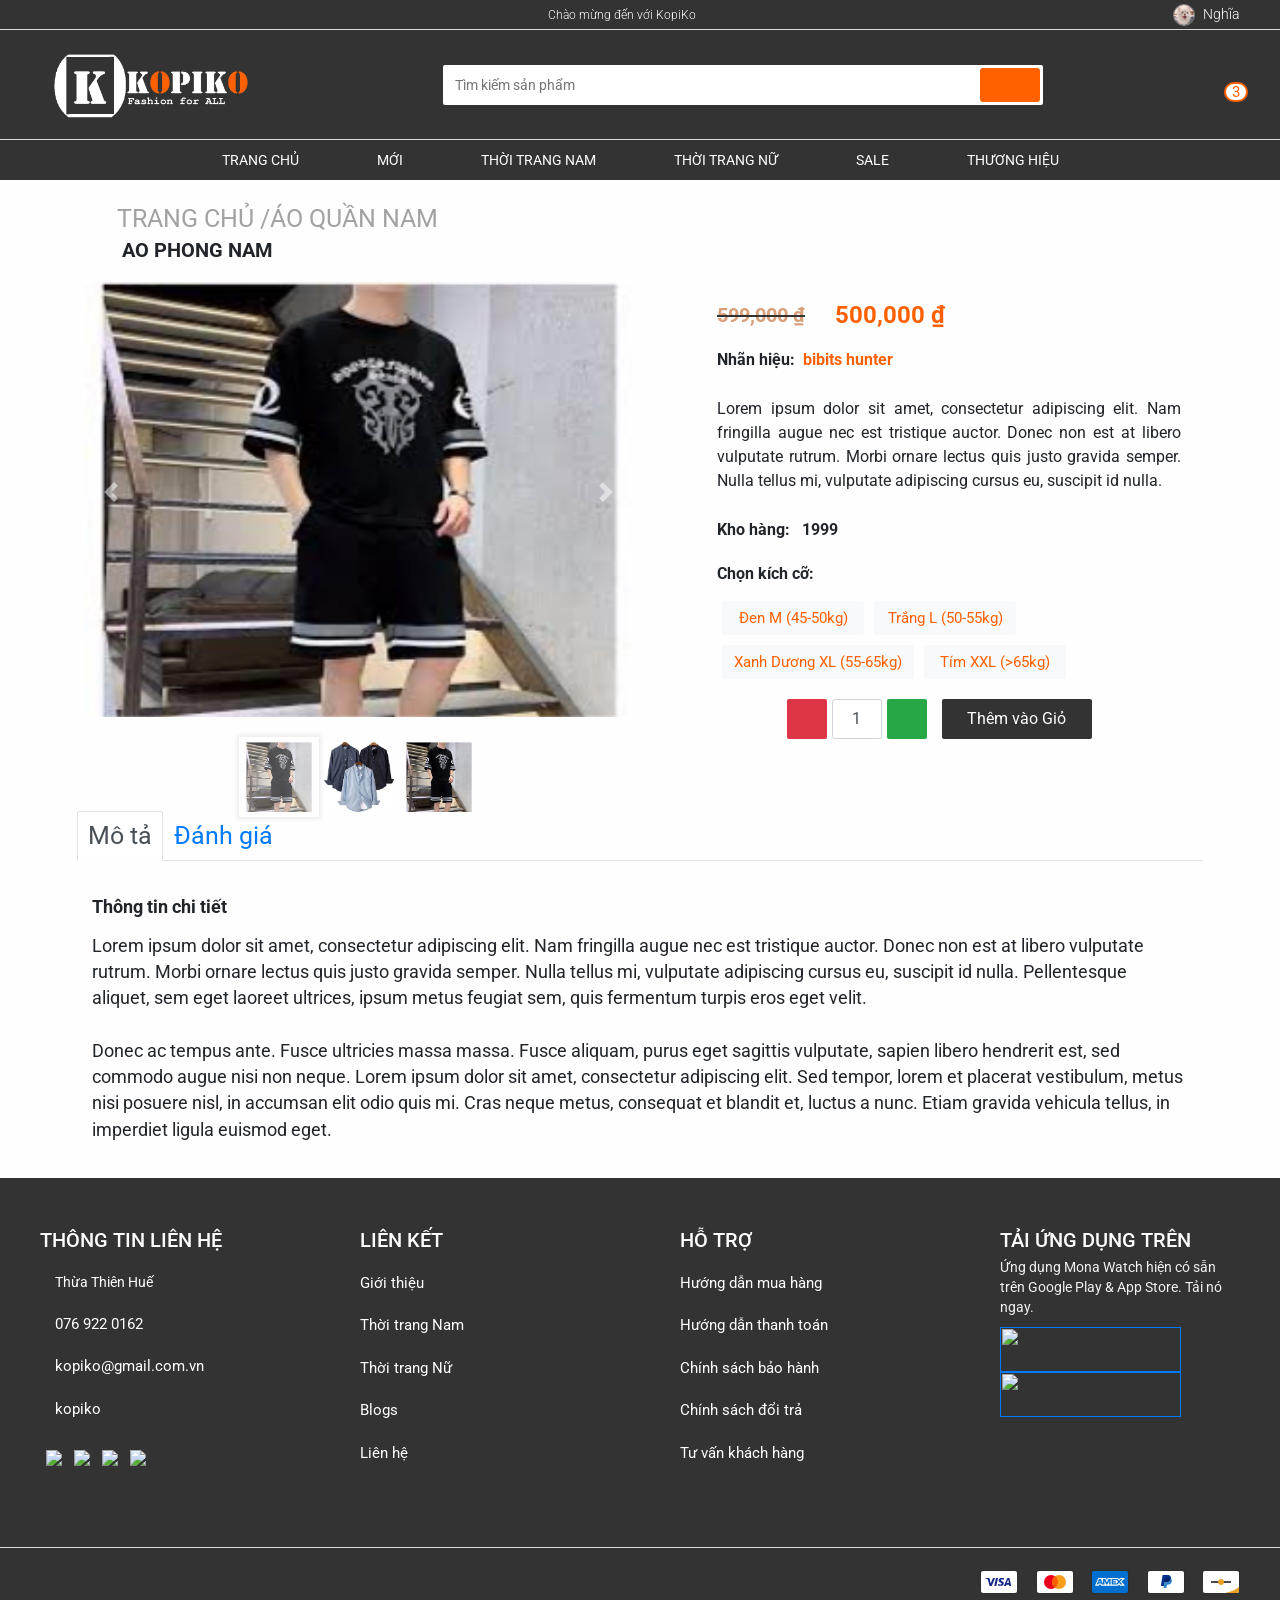
==== commit 86bb9e3a: "git push update category-infor and search-page" ====
--- a/category-infor.html
+++ b/category-infor.html
@@ -364,22 +364,34 @@
                         </div>
                     </div>
                 </div>
-                <div class="col-sm-6 pt-5">
+                <div class="col-sm-6">
                     <div class="row category-information">
-                        <div class="col-lg-12 ">
+                        <div class="card-text text-left font-weight-bold d-flex justify-content-center p-2" >
+                            <span class="product__price product__price-old" style="font-size: 20px;">599,000 ₫</span>
+                            <span class="product__price product__price-new pl-3" style="font-size: 24px;">500,000 ₫</span>
+                        </div>
+                        <div class="col-lg-12 pt-3 ">
                             <p class="font-weight-bold float-left"> Nhãn hiệu:  &nbsp    </p>
                             <a href="#" class="font-weight-bold product-name float-left"> bibits hunter</a>
                         </div>
-                       <div class="col-lg-6">
-                            <br>
-                            <p class="font-weight-bold"> Kho hàng:  &nbsp  1999  </p>
-                       </div>
                         
                         <div class=" p-4">
                             <p style="text-align:justify">Lorem ipsum dolor sit amet, consectetur adipiscing elit. Nam fringilla augue nec est tristique auctor. 
                                 Donec non est at libero vulputate rutrum. Morbi ornare lectus quis justo gravida semper. 
                                 Nulla tellus mi, vulputate adipiscing cursus eu, suscipit id nulla.</p>
                         </div>
+
+                        <div class="col-lg-6">
+                            <p class="font-weight-bold"> Kho hàng:  &nbsp  1999  </p>
+                       </div>
+                       <div class="col-lg-12 pt-3 ">
+                            <p class="font-weight-bold"> Chọn kích cỡ: </p>
+                            <a href="#"   class="m-2 btn btn-light product-name float-left category-size">Đen M (45-50kg) </a>
+                            <a href="#"  class="m-2 btn btn-light product-name float-left category-size">Trắng L (50-55kg) </a>
+                            <a href="#"  class="m-2 btn btn-light product-name float-left category-size">Xanh Dương XL (55-65kg) </a>
+                            <a href="#"  class="m-2 btn btn-light product-name float-left category-size"> Tím XXL (>65kg) </a>
+                        </div>
+
                     </div>
                     <div class="row">
                         <div class="col-lg-12">
@@ -390,12 +402,119 @@
                                         <input type="text" id="quantity" name="quantity" class="form-control input-number float-left" value="1" min="1" max="100">                               
                                         <button type="button" class="quantity-right-plus btn btn-success btn-number float-left fas fa-plus" data-type="plus" data-field=""></button>
                                     </div>
-                                    <a type="button" class="btn btn-add  d-flex justify-content-center m-4 text-white">Thêm vào Giỏ</a>
+                                    <a href="" class="btn  margin__btn-add-cart mt-4">Thêm vào Giỏ</a>
 
                                 </div>
                             </form>
                         </div>
                     </div>
+                </div>
+            </div>
+            <div class="row connect pt-5 mt-5">
+                <!-- Nav tabs -->
+                <ul class="nav nav-tabs connect-menu" role="tablist">
+                    <li class="nav-item">
+                        <a class="nav-link  connect-menu-name active" data-toggle="tab" href="#mota">Mô tả</a>
+                    </li>
+                    <li class="nav-item">
+                        <a class="nav-link connect-menu-name" data-toggle="tab" href="#danhgia">Đánh giá</a>
+                    </li>
+                </ul>
+
+                <!-- Tab panes -->
+                <div class="tab-content" style="overflow: hidden;">
+                    <div id="mota" class="container tab-pane active"><br>
+                        <h3 class="font-weight-bold py-3">Thông tin chi tiết</h3>
+                        <div>Lorem ipsum dolor sit amet, consectetur adipiscing elit. Nam fringilla augue nec est tristique auctor. Donec non est at libero vulputate rutrum. Morbi ornare lectus quis justo gravida semper. Nulla tellus mi, vulputate adipiscing cursus eu, suscipit id nulla.
+
+                            Pellentesque aliquet, sem eget laoreet ultrices, ipsum metus feugiat sem, quis fermentum turpis eros eget velit.<br><br>
+                            Donec ac tempus ante. Fusce ultricies massa massa. Fusce aliquam, purus eget sagittis vulputate, sapien libero hendrerit est, sed commodo augue nisi non neque. Lorem ipsum dolor sit amet, consectetur adipiscing elit. Sed tempor, lorem et placerat vestibulum, metus nisi posuere nisl, in accumsan elit odio quis mi. 
+                            Cras neque metus, consequat et blandit et, luctus a nunc. Etiam gravida vehicula tellus, in imperdiet ligula euismod eget.  </div>                  
+                    </div>
+                    <div id="danhgia" class="container tab-pane fade "><br>
+                        <h3 class="font-weight-bold py-3">Khách hàng đánh giá</h3>
+                        <div class="report">
+                            <img src="./asset/img/avatar.jpg" alt="#" class="img img-resonsive float-left m-4">
+                            
+                            <div class="p-4">  
+                                <h4 class="text-dark  text-uppercase font-weight-bold m-auto">Hồ Xuân Lâm</h4>                           
+                                <i class="fas fa-star text-warning"></i>
+                                <i class="fas fa-star text-warning"></i>
+                                <i class="fas fa-star text-warning"></i>
+                                <i class="fas fa-star text-warning"></i>
+                                <i class="fas fa-star text-warning"></i>                                
+                            </div>
+                            <p class="p-4">Lorem, ipsumm dolor sit amet consectetur adipisicing elit.
+                                 Rriciendis earum modi delectus fuglat consectetur weaque haru obcaecati,
+                                  saepe id vitae, dolore aliquam! Quos, doloribus quisquam.
+                            </p>
+                        </div>
+
+                        <h3 class="font-weight-bold py-3">Viết đánh giá</h3>
+                        <form action="#" method="POST" class="new-report">
+                            <div class="row">
+                                <div class="report-star col-lg-2">
+                                    <div class="d-flex  ">                                   
+                                        <div class="">
+                                            <i class="fas fa-star text-warning "></i>
+                                            <i class="fas fa-star text-warning "></i>
+                                            <i class="fas fa-star text-warning "></i>
+                                            <i class="fas fa-star text-warning "></i>
+                                            <i class="fas fa-star  text-warning"></i>
+                                        </div>
+                                    </div>
+                                    <div class="d-flex">
+                                        <div class="">
+                                            <i class="fas fa-star text-warning"></i>
+                                            <i class="fas fa-star text-warning"></i>
+                                            <i class="fas fa-star text-warning"></i>
+                                            <i class="fas fa-star text-warning"></i>
+                                            <i class="fas fa-star text-dark"></i>
+                                        </div>
+                                    </div>
+                                    <div class="d-flex">
+                                        <div class="">
+                                            <i class="fas fa-star text-warning"></i>
+                                            <i class="fas fa-star text-warning"></i>
+                                            <i class="fas fa-star text-warning"></i>
+                                            <i class="fas fa-star text-dark"></i>
+                                            <i class="fas fa-star text-dark"></i>
+                                        </div>
+                                    </div>
+                                    <div class="d-flex">
+                                        <div class="">
+                                            <i class="fas fa-star text-warning"></i>
+                                            <i class="fas fa-star text-dark"></i>
+                                            <i class="fas fa-star text-dark"></i>
+                                            <i class="fas fa-star text-dark"></i>
+                                            <i class="fas fa-star text-dark"></i>
+                                        </div>
+                                    </div>
+                                </div> 
+                                <div class="report-star col-lg-3 float-left">
+                                    <label for="">Mức độ hài lòng:</label>
+                                    <select name="report-stars" id="report">
+                                    <option value="5">Rất hài lòng</option>
+                                    <option value="4">Hài lòng</option>
+                                    <option value="3">Trung bình</option>
+                                    <option value="2">Không hài lòng</option>
+                                    <option value="1">Rất không hài lòng</option>
+                                    </select>
+                                </div>
+                                <div class="col-lg7" style="overflow: scroll;">
+                                    <div class="row">
+                                        <label for="#">Nhận xét của bạn:</label>
+                                    </div>
+
+                                    <textarea id="comment" name="comment" cols="55" rows="6" required="" ></textarea>
+                                    <div class="row">
+                                        <a class="btn btn-primary" type="button">Viết đánh giá</a>
+                                    </div>
+                                </div> 
+                                 
+                            </div>    
+                        </form>
+                    </div>           
                 </div>
             </div>
         </div>
--- a/asset/css/category-infor.css
+++ b/asset/css/category-infor.css
@@ -7,6 +7,9 @@
 } 
 .carousel-item img {
     margin: auto;
+}
+htnl {
+    overflow-x: hidden;
 }
 @media only screen and (max-width: 767.98px) { 
     .carousel-indicators img {
@@ -53,7 +56,7 @@
 }
 
 .category-infor {
-    margin-bottom: 150px;
+    margin-bottom: 35px;
 }
 
 .category-information {
@@ -65,6 +68,11 @@
 
 .product-name {
     color: var(--primary-color);
+}
+
+.category-size:active {
+    color: #000;
+    border-color: #000;
 }
 
 .btn-add-card {
@@ -102,4 +110,37 @@
     padding-top: 15px;
 }
 
+.connect {
+    background-color: var(--background-color);
+}
 
+.connect-menu {
+    width: 100%;
+}
+.connect-menu-name {
+    font-size: 2.5rem;
+}
+
+.tab-content {
+    font-size: 1.75rem;
+}
+
+.report img {
+    width: 50px;
+    height: 50px;
+    border-radius: 50%;
+}
+
+.report-star {
+    cursor: pointer;
+}
+.report-star:hover, .report-star:active {
+    
+}
+
+.report-star-active {
+    border: 1px solid var(--border-color);
+    background-color: var(--text-color);
+}
+
+
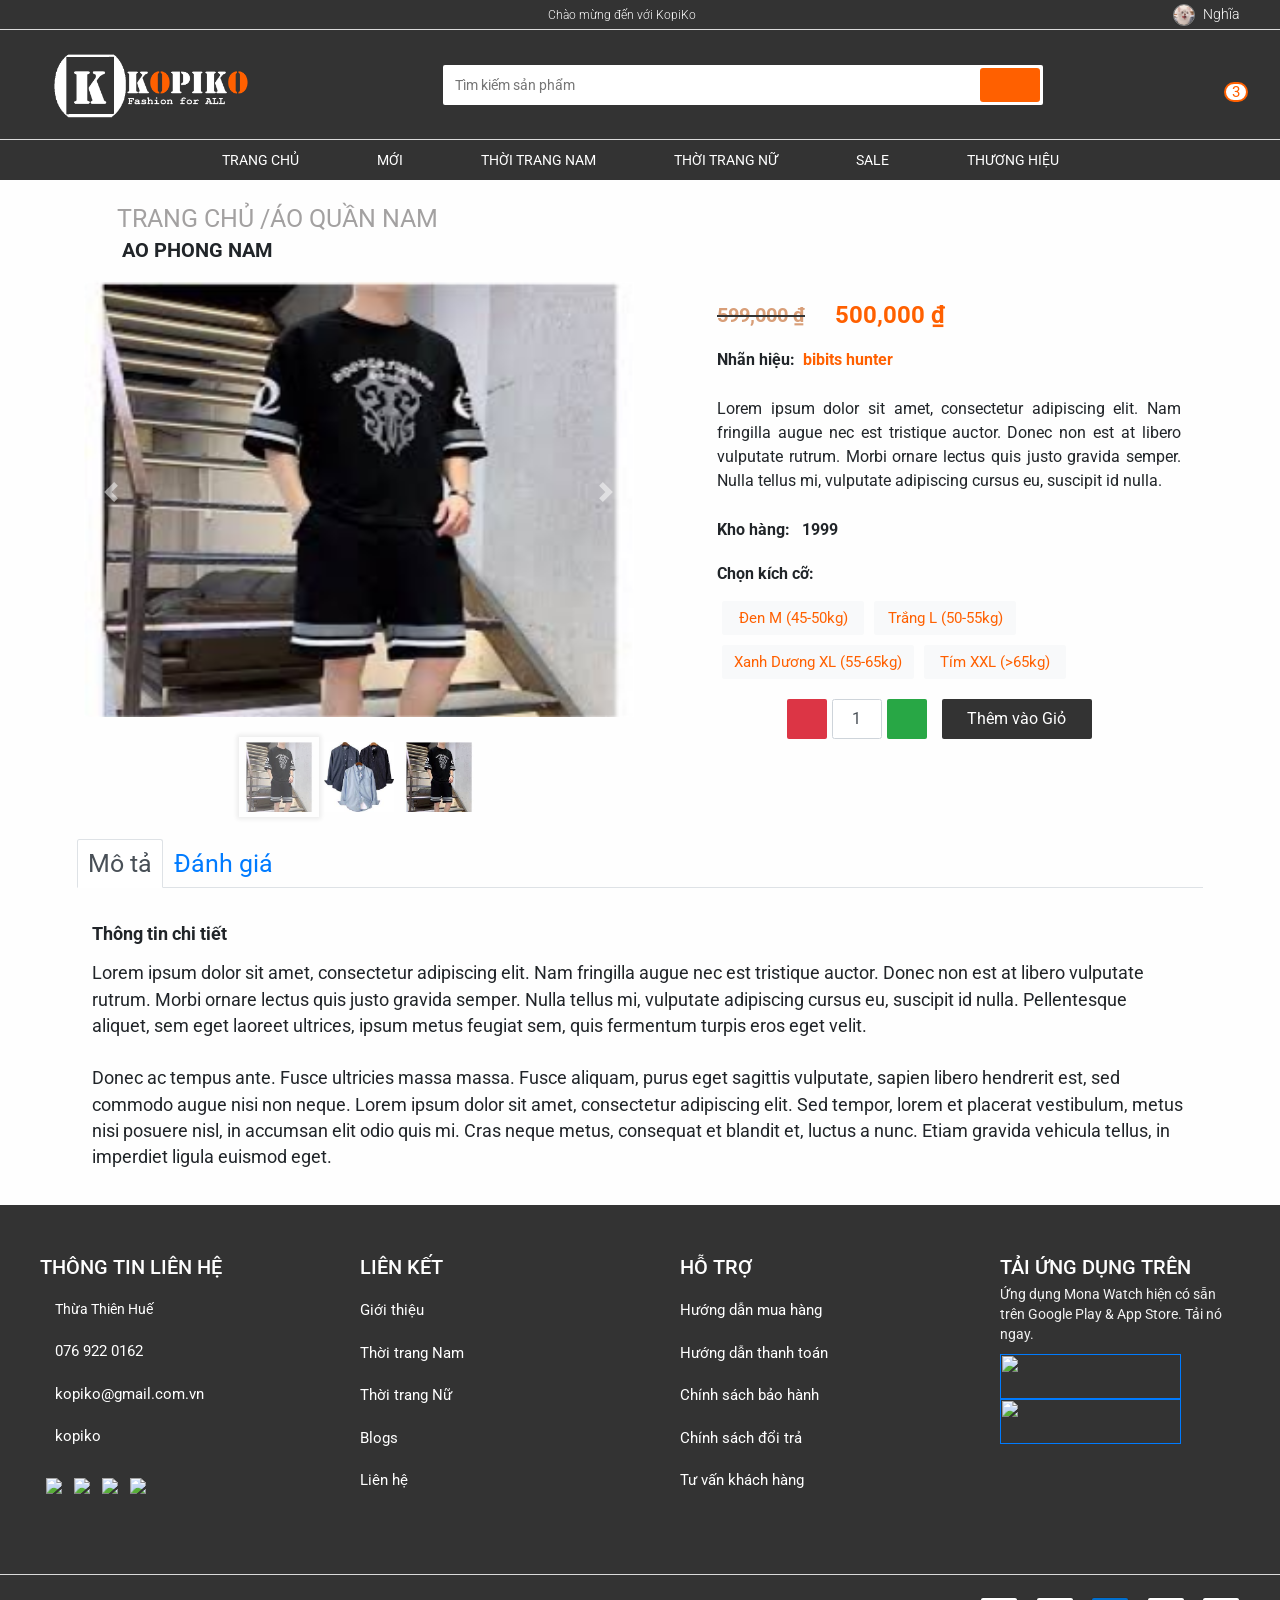
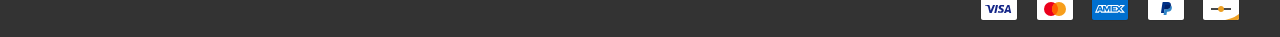
==== commit 21a74bd7: "push push pay-page and update category-infor" ====
--- a/category-infor.html
+++ b/category-infor.html
@@ -329,7 +329,7 @@
             <div class="row pl-5">    
                 <h2 class=" pl-4 category-infor-name text-uppercase font-weight-bold">Ao phong nam</h2>
             </div>
-            <div class="row pb-1">
+            <div class="row pb-5">
                 <div class="col-sm-6">
                     <div class="row" style="display: flex; justify-content: center;">
                         <div id="myCarousel" class="carousel slide" data-ride="carousel">
@@ -492,14 +492,20 @@
                                     </div>
                                 </div> 
                                 <div class="report-star col-lg-3 float-left">
-                                    <label for="">Mức độ hài lòng:</label>
-                                    <select name="report-stars" id="report">
-                                    <option value="5">Rất hài lòng</option>
-                                    <option value="4">Hài lòng</option>
-                                    <option value="3">Trung bình</option>
-                                    <option value="2">Không hài lòng</option>
-                                    <option value="1">Rất không hài lòng</option>
-                                    </select>
+                                    <div class="row">
+                                        <label for="">Mức độ hài lòng:</label>
+                                        <select name="report-stars" id="report">
+                                            <option value="5">Rất hài lòng</option>
+                                            <option value="4">Hài lòng</option>
+                                            <option value="3">Trung bình</option>
+                                            <option value="2">Không hài lòng</option>
+                                            <option value="1">Rất không hài lòng</option>
+                                        </select>
+                                    </div>
+                                    <div class="row py-3">
+                                        <label for="#">Thêm hình ảnh:</label>
+                                        <input type="file" id="img-report" name="Chọn File">
+                                    </div>
                                 </div>
                                 <div class="col-lg7" style="overflow: scroll;">
                                     <div class="row">
@@ -507,10 +513,11 @@
                                     </div>
 
                                     <textarea id="comment" name="comment" cols="55" rows="6" required="" ></textarea>
-                                    <div class="row">
-                                        <a class="btn btn-primary" type="button">Viết đánh giá</a>
-                                    </div>
+                                    
                                 </div> 
+                                <div class="row">
+                                    <a class="btn margin__btn-add-cart" type="button">Viết đánh giá</a>
+                                </div>
                                  
                             </div>    
                         </form>
--- a/asset/css/category.css
+++ b/asset/css/category.css
@@ -22,9 +22,10 @@
 
 .filter {
     margin-left: auto;
+    font-size: 1.5rem;
 } 
 
-.category-menu {
+.category-menu, .category-menu-1 {
     border-right: 1px  solid var(--border-color);
 }
 
@@ -83,4 +84,18 @@
 .vnd {
     font-family: 'Fascinate', cursive;
     text-transform: lowercase;
+}
+
+.btn-show-category-menu {
+    display: none;
+}
+
+@media only screen and (max-width: 1199.98px) { 
+
+    .category-menu-1 {
+        display: none;
+    }
+    .btn-show-category-menu {
+        display: block;
+    }
 }
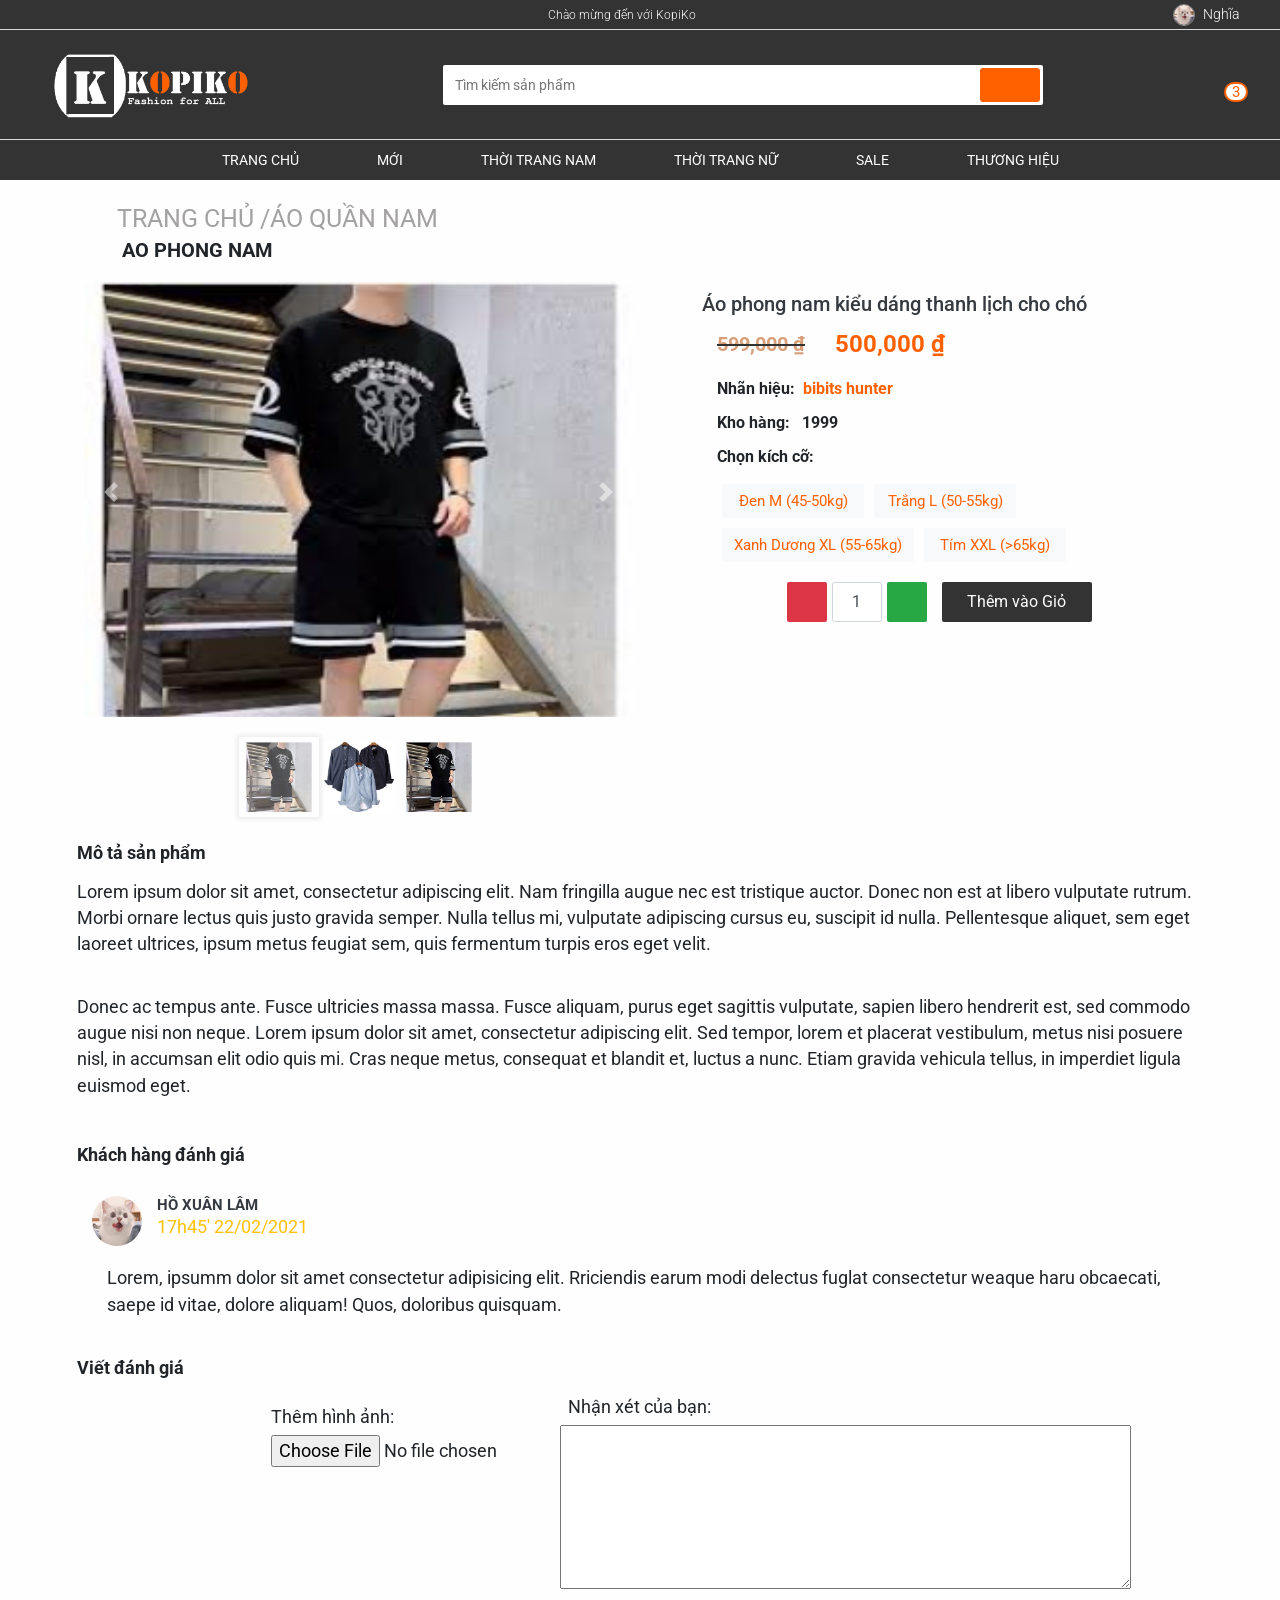
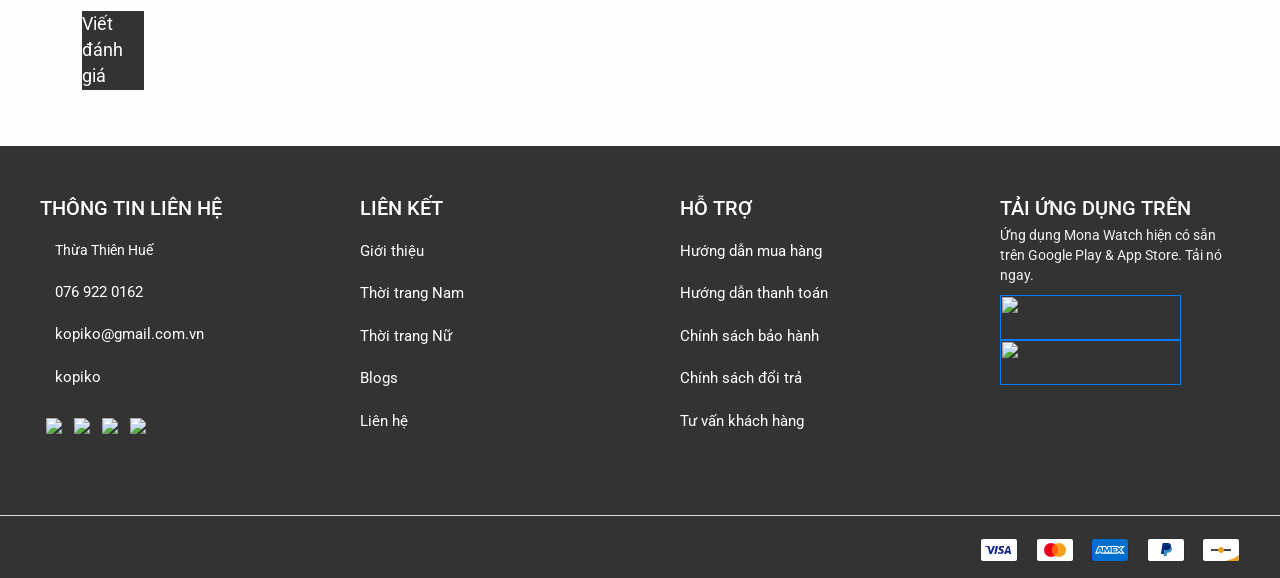
==== commit 0122da8a: "update category-infor update" ====
--- a/category-infor.html
+++ b/category-infor.html
@@ -1,708 +1,707 @@
-<!DOCTYPE html>
-<html lang="en">
-<head>
-    <meta charset="UTF-8">
-    <meta name="viewport" content="width=device-width, initial-scale=1">
-    
-    
-    
-    <link href="https://fonts.googleapis.com/css2?family=Roboto:wght@300;400;700&display=swap" rel="stylesheet">
-    <link rel="preconnect" href="https://fonts.gstatic.com"> 
-    <!-- <link rel="stylesheet" href="../access/bootstrap-4.5.3/css/bootstrap-4.5.2.min.css"> -->
-    <!-- <script type="script" src="../access/jquery/jquery-3.5.1.slim.min.js"></script> -->
-    <!-- <script type="script" src="../access/bootstrap-4.5.3/js/bootstrap-4.5.2.min.js"></script> -->
-
-    <!-- <script src="https://code.jquery.com/jquery-3.5.1.slim.min.js" integrity="sha384-DfXdz2htPH0lsSSs5nCTpuj/zy4C+OGpamoFVy38MVBnE+IbbVYUew+OrCXaRkfj" crossorigin="anonymous"></script> -->
-    <!-- <script src="https://cdn.jsdelivr.net/npm/popper.js@1.16.1/dist/umd/popper.min.js" integrity="sha384-9/reFTGAW83EW2RDu2S0VKaIzap3H66lZH81PoYlFhbGU+6BZp6G7niu735Sk7lN" crossorigin="anonymous"></script> -->
-    <!-- <script src="https://cdn.jsdelivr.net/npm/bootstrap@4.5.3/dist/js/bootstrap.min.js" integrity="sha384-w1Q4orYjBQndcko6MimVbzY0tgp4pWB4lZ7lr30WKz0vr/aWKhXdBNmNb5D92v7s" crossorigin="anonymous"></script> -->
-
-    <!-- link online  -->
-    <!-- <link rel="stylesheet" href="https://maxcdn.bootstrapcdn.com/bootstrap/3.4.1/css/bootstrap.min.css"> -->
-    <!-- <script src="https://ajax.googleapis.com/ajax/libs/jquery/3.5.1/jquery.min.js"></script> -->
-    <!-- <script src="https://maxcdn.bootstrapcdn.com/bootstrap/3.4.1/js/bootstrap.min.js"></script> -->
-    <title>CATEGORY-INFORMATION</title>
-
-    <link rel="stylesheet" href="./asset/plugins/bootstrap/css/bootstrap.min.css">
-   
-
-    
-    <link rel="stylesheet" href="./asset/css/main.css">
-    <link rel="stylesheet" href="./asset/css/base.css">
-    <link rel="stylesheet" href="./asset/css/modal.css">
-    <link rel="stylesheet" href="./asset/css/style.css">
-    <link rel="stylesheet" href="./asset/css/reponsive.css">
-    <link rel="stylesheet" href="./asset/css/category-infor.css">
-    <link rel="stylesheet" href="./asset/css/category.css">
-    <script src="https://kit.fontawesome.com/c8c1e5cdb3.js"></script>
-</head>
-<body>
-
-    <!-- Header -->
-    <header class="header">
-        <!-- Heading -->
-        <div class="heading">
-            <div class="container-private">
-                <div class="heading__socials">
-                    <ul class="heading__socials-list">
-                        <li><a href=""><i class="heading__socials-icon fab fa-facebook"></i></a></li>
-                        <li><a href=""><i class="heading__socials-icon fab fa-instagram"></i></a></li>
-                        <li><a href=""><i class="heading__socials-icon fab fa-twitter-square"></i></a></li>
-                    </ul>
-                </div>
-
-                <div class="heading__welcome">
-                    <span class="heading__welcome-content">Chào mừng đến với KopiKo</span>
-                    <i class="heading__welcome-icon fas fa-heart"></i>
-                </div>
-
-                <!-- <div class="heading__log">
-                    <ul class="heading__log-io">
-                        <li class="heading__log-items"><a onclick="document.getElementById('login').style.display='block'" class="heading__log-link" href="#">Đăng nhập</a></li>
-                        <li class="heading__log-items"><a onclick="document.getElementById('register').style.display='block'" class="heading__log-link" href="#">Đăng ký</a></li>
-                    </ul>
-                </div> -->
-
-                <!-- Header Navbar User -->
-                <div class="heading__navbar-user">
-                    <img src="./asset/img/avatar.jpg" alt="" class="heading__navbar-user-img">
-                    <a href="#" class="heading__navbar-user-name">Nghĩa</a>
-
-                    <ul class="heading__navbar-user-menu">
-                        <li class="heading__navbar-user-item">
-                            <a href="">Tài khoản của tôi</a>
-                        </li>
-                        <li class="heading__navbar-user-item">
-                            <a href="">Địa chỉ của tôi</a>
-                        </li>
-                        <li class="heading__navbar-user-item">
-                            <a href="">Đơn mua của tôi</a>
-                        </li>
-                        <li class="heading__navbar-user-item">
-                            <a href="">Đăng xuất</a>
-                        </li>
-                    </ul>
-                </div>
-                <!-- End Header Navbar User -->
-            </div>
-        </div>
-        <!-- End Heading -->
-            
-        <!-- Header with Search -->
-        <div id="myHeader" class="header-with-search">
-            <div class="container-private">
-                <!-- Header responsive -->
-                    <div class="header__responsive">                           
-                        <!-- Menu bars -->
-                
-                        <label for="nav-mobile-input" class="nav__bars-btn">
-                            <i class="nav__bars-btn--icon fas fa-bars"></i>
-                        </label>
-                        <input type="checkbox" hidden class="nav__input" id="nav-mobile-input">
-                        <label for="nav-mobile-input" class="nav__overlay"></label> 
-                        <nav class="nav__mobile">
-                            <label for="nav-mobile-input" class="nav__mobile-close">
-                                <i class="fas fa-times"></i>
-                            </label>
-                            <ul class="nav__mobile-list">
-                                <li class="nav__mobile-list-item">
-                                    <div class="header__search header__search-mobile">
-                                        <div class="header__search-input-wrap">
-                                            <input type="text" class="header__search-input" placeholder="Tìm kiếm sản phẩm">   
-                                            <div class="header__search-history">
-                                                <h3 class="header__search-history-heading">Lịch sử tìm kiếm</h3>
-                                                <ul class="header__search-history-list">
-                                                    <li class="header__search-history-item">
-                                                        <a href="">Áo khoác</a>
-                                                    </li>
-                                                    <li class="header__search-history-item">
-                                                        <a href="">Áo sơ mi</a>
-                                                    </li>
-                                                    <li class="header__search-history-item">
-                                                        <a href="">Quần ka ki</a>
-                                                    </li>
-                                                </ul>
-                                            </div>                                             
-                                        </div>                                           
-                                        <button class="header__search-btn">
-                                            <i class="header__search-btn-icon fas fa-search"></i>
-                                        </button>
-                                    </div>
-                                </li>
-                                <li class="nav__mobile-list-item">
-                                    <a href="#" class="nav__mobile-link">TRANG CHỦ</a>
-                                </li>
-                                <li class="nav__mobile-list-item">
-                                    <a href="#" class="nav__mobile-link">MỚI</a>
-                                </li>
-                                <li class="nav__mobile-list-item">
-                                    <a href="#" class="nav__mobile-link">THỜI TRANG NAM</a>
-                                </li>
-                                <li class="nav__mobile-list-item">
-                                    <a href="#" class="nav__mobile-link">THỜI TRANG NỮ</a>
-                                </li>
-                                <li class="nav__mobile-list-item">
-                                    <a href="#" class="nav__mobile-link">SALE</a>
-                                </li>
-                                <li class="nav__mobile-list-item">
-                                    <a href="#" class="nav__mobile-link">THƯƠNG HIỆU</a>
-                                </li>
-                            </ul>
-                        </nav>
-                    </div>
-                <!--End Header responsive -->
-
-                <div class="header__logo">
-                    <a href="index.html"><img src="./asset/img/KopiKo.png" alt="Logo" class="header__logo-img"></a>
-                </div>
-                
-                <div class="header__search">
-                    <div class="header__search-input-wrap">
-                        <input type="text" class="header__search-input" placeholder="Tìm kiếm sản phẩm">
-                        <div class="header__search-history">
-                            <h3 class="header__search-history-heading">Lịch sử tìm kiếm</h3>
-                            <ul class="header__search-history-list">
-                                <li class="header__search-history-item">
-                                    <a href="">Áo khoác</a>
-                                </li>
-                                <li class="header__search-history-item">
-                                    <a href="">Áo sơ mi</a>
-                                </li>
-                                <li class="header__search-history-item">
-                                    <a href="">Quần ka ki</a>
-                                </li>
-                            </ul>
-                        </div>
-                    </div>
-                    <button class="header__search-btn">
-                        <i class="header__search-btn-icon fas fa-search"></i>
-                    </button>
-                </div>
-                
-                <!-- Header Cart -->
-                <!-- <div class="header__cart">
-                    <div class="header__cart-wrap">
-                        <i class="header__cart-icon fas fa-shopping-cart"></i>
-                        Header No Item Cart  header__cart-list--no-cart
-                        <div class="header__cart-list">
-                            <img src="./asset/img/no_cart.png" alt="No Cart" class="header__cart-no-cart-img">
-                        </div>
-                    </div>
-                </div> -->
-
-                <!-- Cart -->
-                <div class="header__cart">
-                    <div class="header__cart-wrap">
-                        <i class="header__cart-icon fas fa-shopping-cart"></i>
-                        <span class="header__cart-notice">3</span>
-                        <!-- No cart  header__cart-list--no-cart -->
-                        <div class="header__cart-list">
-                            <img src="./assets/img/no_cart.png" alt="No Cart" class="header__cart-no-cart-img">
-                            <span class="header__cart-no-cart-msg">Chưa có sản phẩm</span>
-
-                            <h4 class="header__cart-heading">Sản phẩm đã thêm</h4>
-                            <ul class="header__cart-list-item">
-                                <li class="header__cart-item">
-                                    <img src="./asset/img/avatar.jpg" alt="" class="header__cart-img">
-                                    <div class="header__cart-item-info">
-                                        <div class="header__cart-item-head">
-                                            <h5 class="header__cart-item-name">Bộ kem đặc trị vùng mắt</h5>
-                                            <div class="header__cart-price-wrap">
-                                                <span class="header__cart-item-price">2.000.000đ</span>
-                                                <span class="header__cart-item-multiply">x</span>
-                                                <span class="header__cart-item-qnt">1</span>
-                                            </div>
-                                        </div>
-                                        <div class="header__cart-item-body">
-                                            <span class="header__cart-item-desc">
-                                                Phân loại: Bạc
-                                            </span>
-                                            <span class="header__cart-item-remove">Xoá</span>
-                                        </div>
-                                    </div>
-                                </li>
-                                <li class="header__cart-item">
-                                    <img src="./asset/img/avatar.jpg" alt="" class="header__cart-img">
-                                    <div class="header__cart-item-info">
-                                        <div class="header__cart-item-head">
-                                            <h5 class="header__cart-item-name">Bộ kem đặc trị vùng mắt</h5>
-                                            <div class="header__cart-price-wrap">
-                                                <span class="header__cart-item-price">2.000.000đ</span>
-                                                <span class="header__cart-item-multiply">x</span>
-                                                <span class="header__cart-item-qnt">1</span>
-                                            </div>
-                                        </div>
-                                        <div class="header__cart-item-body">
-                                            <span class="header__cart-item-desc">
-                                                Phân loại: Bạc
-                                            </span>
-                                            <span class="header__cart-item-remove">Xoá</span>
-                                        </div>
-                                    </div>
-                                </li>
-                                <li class="header__cart-item">
-                                    <img src="./asset/img/avatar.jpg" alt="" class="header__cart-img">
-                                    <div class="header__cart-item-info">
-                                        <div class="header__cart-item-head">
-                                            <h5 class="header__cart-item-name">Bộ kem đặc trị vùng mắt</h5>
-                                            <div class="header__cart-price-wrap">
-                                                <span class="header__cart-item-price">2.000.000đ</span>
-                                                <span class="header__cart-item-multiply">x</span>
-                                                <span class="header__cart-item-qnt">1</span>
-                                            </div>
-                                        </div>
-                                        <div class="header__cart-item-body">
-                                            <span class="header__cart-item-desc">
-                                                Phân loại: Bạc
-                                            </span>
-                                            <a href="#" class="header__cart-item-remove">Xoá</a>
-                                        </div>
-                                    </div>
-                                </li>
-                            </ul>
-
-                            <a href="cart-page.html" class="header__cart-view btn btn-primary">Xem giỏ hàng</a>
-                        </div>
-                    </div>
-                </div>
-            </div>
-        </div>
-        
-        <!-- End Header with Search -->
-        
-        <!-- Header Navbar -->
-        <div class="header__navbar-wrap">
-            <div class="container-private">
-                <div class="header__navbar">
-                    <ul class="header__navbar-list">
-                        <li class="header__navbar-items"><a class="header__navbar-items-link" href="">TRANG CHỦ</a></li>
-                        <li class="header__navbar-items"><a class="header__navbar-items-link" href="">MỚI</a></li>
-                        <li class="header__navbar-items">
-                            <a class="header__navbar-items-link" href="">THỜI TRANG NAM</a>
-                            <div class="header__navbar-detail">
-                                <ul class="header__navbar-detail-list">
-                                    <li class="header__navbar-detail-items"><a href="" class="header__navbar-detail-link">Hoodie</a></li>
-                                    <li class="header__navbar-detail-items"><a href="" class="header__navbar-detail-link">Coat</a></li>
-                                    <li class="header__navbar-detail-items"><a href="" class="header__navbar-detail-link">T-Shirt</a></li>
-                                    <li class="header__navbar-detail-items"><a href="" class="header__navbar-detail-link">Sweater</a></li>
-                                </ul>
-                            </div>
-                        </li>
-                        <li class="header__navbar-items">
-                            <a class="header__navbar-items-link" href="">THỜI TRANG NỮ</a>
-                            <div class="header__navbar-detail">
-                                <ul class="header__navbar-detail-list">
-                                    <li class="header__navbar-detail-items"><a href="" class="header__navbar-detail-link">Hoodie</a></li>
-                                    <li class="header__navbar-detail-items"><a href="" class="header__navbar-detail-link">Coat</a></li>
-                                    <li class="header__navbar-detail-items"><a href="" class="header__navbar-detail-link">T-Shirt</a></li>
-                                    <li class="header__navbar-detail-items"><a href="" class="header__navbar-detail-link">Sweater</a></li>
-                                </ul>
-                            </div>
-                        </li>
-                        <li class="header__navbar-items"><a class="header__navbar-items-link" href="">SALE</a></li>
-                        <li class="header__navbar-items"><a class="header__navbar-items-link" href="">THƯƠNG HIỆU</a></li>
-                    </ul>
-                </div>
-            </div>
-        </div>
-        <!-- End Header Navbar -->
-        <!--  -->
-
-    </header>
-    <!-- End Header -->
-    
-    <!-- category-information -->
-    <section class="category-infor">
-        <div class="container">
-            <div class="row">
-                <div class="link-menu pt-3">
-                    <ul class="link-menu-list  flex-column mt-3">
-                        <li class="nav-item link-menu-name">
-                            <a href="#" class=" link-page-name">TRANG CHỦ <span> / </span></a>
-                        </li>
-                        <li class="nav-item link-menu-name">
-                            <a href="#" class=" link-page-name"> ÁO QUẦN NAM</a>
-                        </li>
-                    </ul>
-                </div>
-                </br>
-            </div>
-            <div class="row pl-5">    
-                <h2 class=" pl-4 category-infor-name text-uppercase font-weight-bold">Ao phong nam</h2>
-            </div>
-            <div class="row pb-5">
-                <div class="col-sm-6">
-                    <div class="row" style="display: flex; justify-content: center;">
-                        <div id="myCarousel" class="carousel slide" data-ride="carousel">
-
-                            <!-- Indicators -->
-                            <div class="carousel-indicators">
-                                <img src="./asset/img/category2.jpg" alt="#" data-target="#myCarousel" data-slide-to="0" class="active img img-responsive">
-                                <img src="./asset/img/category3.jpg" alt="#" data-target="#myCarousel" data-slide-to="1" class="img img-responsive" >
-                                <img src="./asset/img/category2.jpg" alt="#" data-target="#myCarousel" data-slide-to="2" class="img img-responsive" >
-                            </div>
-
-                            <!-- The slideshow -->
-                            <div class="carousel-inner">
-                              <div class="carousel-item active">
-                                <img src="./asset/img/category2.jpg" alt="#" width="100%" class="img img-responsive">
-                              </div>
-                              <div class="carousel-item">
-                                <img src="./asset/img/category3.jpg" alt="#" width="100%" class="img img-responsive">
-                              </div>
-                              <div class="carousel-item">
-                                <img src="./asset/img/category2.jpg" alt="#" width="100%" class="img img-responsive">
-                              </div>
-                            </div>
-                            
-                            <!-- Left and right controls -->
-                            <a class="carousel-control-prev" href="#myCarousel" data-slide="prev">
-                              <span class="carousel-control-prev-icon"></span>
-                            </a>
-                            <a class="carousel-control-next" href="#myCarousel" data-slide="next">
-                              <span class="carousel-control-next-icon"></span>
-                            </a>
-                        </div>
-                    </div>
-                </div>
-                <div class="col-sm-6">
-                    <div class="row category-information">
-                        <div class="card-text text-left font-weight-bold d-flex justify-content-center p-2" >
-                            <span class="product__price product__price-old" style="font-size: 20px;">599,000 ₫</span>
-                            <span class="product__price product__price-new pl-3" style="font-size: 24px;">500,000 ₫</span>
-                        </div>
-                        <div class="col-lg-12 pt-3 ">
-                            <p class="font-weight-bold float-left"> Nhãn hiệu:  &nbsp    </p>
-                            <a href="#" class="font-weight-bold product-name float-left"> bibits hunter</a>
-                        </div>
-                        
-                        <div class=" p-4">
-                            <p style="text-align:justify">Lorem ipsum dolor sit amet, consectetur adipiscing elit. Nam fringilla augue nec est tristique auctor. 
-                                Donec non est at libero vulputate rutrum. Morbi ornare lectus quis justo gravida semper. 
-                                Nulla tellus mi, vulputate adipiscing cursus eu, suscipit id nulla.</p>
-                        </div>
-
-                        <div class="col-lg-6">
-                            <p class="font-weight-bold"> Kho hàng:  &nbsp  1999  </p>
-                       </div>
-                       <div class="col-lg-12 pt-3 ">
-                            <p class="font-weight-bold"> Chọn kích cỡ: </p>
-                            <a href="#"   class="m-2 btn btn-light product-name float-left category-size">Đen M (45-50kg) </a>
-                            <a href="#"  class="m-2 btn btn-light product-name float-left category-size">Trắng L (50-55kg) </a>
-                            <a href="#"  class="m-2 btn btn-light product-name float-left category-size">Xanh Dương XL (55-65kg) </a>
-                            <a href="#"  class="m-2 btn btn-light product-name float-left category-size"> Tím XXL (>65kg) </a>
-                        </div>
-
-                    </div>
-                    <div class="row">
-                        <div class="col-lg-12">
-                            <form action="#" method="POST" class="btn-add-card">
-                                <div class="add-respon">
-                                    <div class="add-respon-sl">
-                                        <button type="button" class="quantity-left-minus btn btn-danger btn-number float-left fas fa-minus"  data-type="minus" data-field=""></button>                               
-                                        <input type="text" id="quantity" name="quantity" class="form-control input-number float-left" value="1" min="1" max="100">                               
-                                        <button type="button" class="quantity-right-plus btn btn-success btn-number float-left fas fa-plus" data-type="plus" data-field=""></button>
-                                    </div>
-                                    <a href="" class="btn  margin__btn-add-cart mt-4">Thêm vào Giỏ</a>
-
-                                </div>
-                            </form>
-                        </div>
-                    </div>
-                </div>
-            </div>
-            <div class="row connect pt-5 mt-5">
-                <!-- Nav tabs -->
-                <ul class="nav nav-tabs connect-menu" role="tablist">
-                    <li class="nav-item">
-                        <a class="nav-link  connect-menu-name active" data-toggle="tab" href="#mota">Mô tả</a>
-                    </li>
-                    <li class="nav-item">
-                        <a class="nav-link connect-menu-name" data-toggle="tab" href="#danhgia">Đánh giá</a>
-                    </li>
-                </ul>
-
-                <!-- Tab panes -->
-                <div class="tab-content" style="overflow: hidden;">
-                    <div id="mota" class="container tab-pane active"><br>
-                        <h3 class="font-weight-bold py-3">Thông tin chi tiết</h3>
-                        <div>Lorem ipsum dolor sit amet, consectetur adipiscing elit. Nam fringilla augue nec est tristique auctor. Donec non est at libero vulputate rutrum. Morbi ornare lectus quis justo gravida semper. Nulla tellus mi, vulputate adipiscing cursus eu, suscipit id nulla.
-
-                            Pellentesque aliquet, sem eget laoreet ultrices, ipsum metus feugiat sem, quis fermentum turpis eros eget velit.<br><br>
-                            Donec ac tempus ante. Fusce ultricies massa massa. Fusce aliquam, purus eget sagittis vulputate, sapien libero hendrerit est, sed commodo augue nisi non neque. Lorem ipsum dolor sit amet, consectetur adipiscing elit. Sed tempor, lorem et placerat vestibulum, metus nisi posuere nisl, in accumsan elit odio quis mi. 
-                            Cras neque metus, consequat et blandit et, luctus a nunc. Etiam gravida vehicula tellus, in imperdiet ligula euismod eget.  </div>                  
-                    </div>
-                    <div id="danhgia" class="container tab-pane fade "><br>
-                        <h3 class="font-weight-bold py-3">Khách hàng đánh giá</h3>
-                        <div class="report">
-                            <img src="./asset/img/avatar.jpg" alt="#" class="img img-resonsive float-left m-4">
-                            
-                            <div class="p-4">  
-                                <h4 class="text-dark  text-uppercase font-weight-bold m-auto">Hồ Xuân Lâm</h4>                           
-                                <i class="fas fa-star text-warning"></i>
-                                <i class="fas fa-star text-warning"></i>
-                                <i class="fas fa-star text-warning"></i>
-                                <i class="fas fa-star text-warning"></i>
-                                <i class="fas fa-star text-warning"></i>                                
-                            </div>
-                            <p class="p-4">Lorem, ipsumm dolor sit amet consectetur adipisicing elit.
-                                 Rriciendis earum modi delectus fuglat consectetur weaque haru obcaecati,
-                                  saepe id vitae, dolore aliquam! Quos, doloribus quisquam.
-                            </p>
-                        </div>
-
-                        <h3 class="font-weight-bold py-3">Viết đánh giá</h3>
-                        <form action="#" method="POST" class="new-report">
-                            <div class="row">
-                                <div class="report-star col-lg-2">
-                                    <div class="d-flex  ">                                   
-                                        <div class="">
-                                            <i class="fas fa-star text-warning "></i>
-                                            <i class="fas fa-star text-warning "></i>
-                                            <i class="fas fa-star text-warning "></i>
-                                            <i class="fas fa-star text-warning "></i>
-                                            <i class="fas fa-star  text-warning"></i>
-                                        </div>
-                                    </div>
-                                    <div class="d-flex">
-                                        <div class="">
-                                            <i class="fas fa-star text-warning"></i>
-                                            <i class="fas fa-star text-warning"></i>
-                                            <i class="fas fa-star text-warning"></i>
-                                            <i class="fas fa-star text-warning"></i>
-                                            <i class="fas fa-star text-dark"></i>
-                                        </div>
-                                    </div>
-                                    <div class="d-flex">
-                                        <div class="">
-                                            <i class="fas fa-star text-warning"></i>
-                                            <i class="fas fa-star text-warning"></i>
-                                            <i class="fas fa-star text-warning"></i>
-                                            <i class="fas fa-star text-dark"></i>
-                                            <i class="fas fa-star text-dark"></i>
-                                        </div>
-                                    </div>
-                                    <div class="d-flex">
-                                        <div class="">
-                                            <i class="fas fa-star text-warning"></i>
-                                            <i class="fas fa-star text-dark"></i>
-                                            <i class="fas fa-star text-dark"></i>
-                                            <i class="fas fa-star text-dark"></i>
-                                            <i class="fas fa-star text-dark"></i>
-                                        </div>
-                                    </div>
-                                </div> 
-                                <div class="report-star col-lg-3 float-left">
-                                    <div class="row">
-                                        <label for="">Mức độ hài lòng:</label>
-                                        <select name="report-stars" id="report">
-                                            <option value="5">Rất hài lòng</option>
-                                            <option value="4">Hài lòng</option>
-                                            <option value="3">Trung bình</option>
-                                            <option value="2">Không hài lòng</option>
-                                            <option value="1">Rất không hài lòng</option>
-                                        </select>
-                                    </div>
-                                    <div class="row py-3">
-                                        <label for="#">Thêm hình ảnh:</label>
-                                        <input type="file" id="img-report" name="Chọn File">
-                                    </div>
-                                </div>
-                                <div class="col-lg7" style="overflow: scroll;">
-                                    <div class="row">
-                                        <label for="#">Nhận xét của bạn:</label>
-                                    </div>
-
-                                    <textarea id="comment" name="comment" cols="55" rows="6" required="" ></textarea>
-                                    
-                                </div> 
-                                <div class="row">
-                                    <a class="btn margin__btn-add-cart" type="button">Viết đánh giá</a>
-                                </div>
-                                 
-                            </div>    
-                        </form>
-                    </div>           
-                </div>
-            </div>
-        </div>
-    </section>
-
-    <!-- Footer -->
-    <footer class="footer">
-        <div class="footer-wrap">
-            <div class="container-private">
-                <div class="footer__contact together__block">
-                    <h2 class="footer__contact-title">
-                        THÔNG TIN LIÊN HỆ
-                    </h2>
-                    <ul class="footer-list__contact">
-                        <li><i class="fas fa-map-marked-alt"></i>Thừa Thiên Huế</li>
-                        <li>
-                            <a href="#" class="link___phone"><i class="fas fa-phone-square"></i>076 922 0162</a>
-                        </li>
-                        <li >
-                            <a href="#" class="link__gmail"><i class="fas fa-envelope"></i>kopiko@gmail.com.vn</a>
-                        </li>
-                        <li>
-                            <a href="#" class="link__skype"><i class="fab fa-skype"></i>kopiko</a>
-                        </li>
-                    </ul>
-                    <ul class="footer-list-link__follow">
-                        <li>
-                            <a href="#" >
-                                <img src="https://i...content-available-to-author-only...8.com/fluent/50/000000/facebook-new.png"/></a>
-                        </li>
-                        <li>
-                            <a href="#">
-                                <img src="https://i...content-available-to-author-only...8.com/fluent/48/000000/instagram-new.png"/>
-                            </a>
-                        </li>
-                        <li>
-                            <a href="#">
-                                <img src="https://i...content-available-to-author-only...8.com/fluent/48/000000/twitter.png"/>
-                            </a>
-                        </li>
-                        <li>
-                            <a href="#">
-                                <img src="https://i...content-available-to-author-only...8.com/fluent/48/000000/gmail--v2.png"/>
-                            </a>
-                        </li>
-                    </ul>
-                </div>
-                <div class="footer__link together__block ">
-                    <h2 class="footer__link-title ">
-                        LIÊN KẾT
-                    </h2>
-                    <ul class="footer-list__link">
-                        <li>
-                            <a href="#" class="link__link-1">Giới thiệu</a>
-                        </li>
-                        <li>
-                            <a href="#" class="link__link-2">Thời trang Nam</a>
-                        </li>
-                        <li>
-                            <a href="#" class="link__link-3">Thời trang Nữ</a>
-                        </li>
-                        <li>
-                            <a href="#" class="link__link-4">Blogs</a>
-                        </li>
-                        <li>
-                            <a href="#" class="link__link-5">Liên hệ</a>
-                        </li>
-                    </ul>
-
-                </div>
-                <div class="footer__support together__block ">
-                    <h2 class="footer__support-title">
-                        HỖ TRỢ
-                    </h2>
-                    <ul class="footer-list__support">
-                        <li>
-                            <a href="#" class="link__support-1">Hướng dẫn mua hàng</a>
-                        </li>
-                        <li>
-                            <a href="#" class="link__support-2">Hướng dẫn thanh toán</a>
-                        </li>
-                        <li>
-                            <a href="#" class="link__support-3">Chính sách bảo hành</a>
-                        </li>
-                        <li>
-                            <a href="#" class="link__support-4">Chính sách đổi trả</a>
-                        </li>
-                        <li>
-                            <a href="#" class="link__support-5">Tư vấn khách hàng</a>
-                        </li>
-                    </ul>
-                </div>
-                <div class="footer-link__application together__block ">
-                    <h2 class="footer-link__application-title">
-                        TẢI ỨNG DỤNG TRÊN
-                    </h2>
-                    <p class="infomation__application-text">
-                        Ứng dụng Mona Watch hiện có sẵn trên Google Play & App Store. Tải nó ngay.
-                    </p>
-                    <div class="logo__application-dowload">
-                        <a href="" class="logo__application-dowload-CHPlay">
-                            <img width="181" height="45" src="http://m...content-available-to-author-only...a.net/donghohaitrieu/wp-content/uploads/2019/07/img-googleplay.jpg" 
-                            class="attachment-original size-original" alt="">
-                        </a>
-                    </div>
-                    <div class="logo__application-dowload">
-                        <a href="" class="logo__application-dowload-AppStore">
-                            <img width="181" height="45" src="http://m...content-available-to-author-only...a.net/donghohaitrieu/wp-content/uploads/2019/07/img-appstore.jpg" 
-                            class="attachment-original size-original" alt="">
-                        </a>
-                    </div>
-                </div>
-            </div>
-        </div>
-
-        <div class="footer-pay">
-            <ul class="footer-pay_list">
-                <li>
-                    <svg viewBox="0 0 38 24" xmlns="http://w...content-available-to-author-only...3.org/2000/svg" role="img" width="38" height="24" aria-labelledby="pi-visa">
-                        <title id="pi-visa">Visa</title>
-                        <path opacity=".07" d="M35 0H3C1.3 0 0 1.3 0 3v18c0 1.7 1.4 3 3 3h32c1.7 0 3-1.3 3-3V3c0-1.7-1.4-3-3-3z"></path>
-                        <path fill="#fff" d="M35 1c1.1 0 2 .9 2 2v18c0 1.1-.9 2-2 2H3c-1.1 0-2-.9-2-2V3c0-1.1.9-2 2-2h32"></path>
-                        <path d="M28.3 10.1H28c-.4 1-.7 1.5-1 3h1.9c-.3-1.5-.3-2.2-.6-3zm2.9 5.9h-1.7c-.1 0-.1 0-.2-.1l-.2-.9-.1-.2h-2.4c-.1 0-.2 0-.2.2l-.3.9c0 .1-.1.1-.1.1h-2.1l.2-.5L27 8.7c0-.5.3-.7.8-.7h1.5c.1 0 .2 0 .2.2l1.4 6.5c.1.4.2.7.2 1.1.1.1.1.1.1.2zm-13.4-.3l.4-1.8c.1 0 .2.1.2.1.7.3 1.4.5 2.1.4.2 0 .5-.1.7-.2.5-.2.5-.7.1-1.1-.2-.2-.5-.3-.8-.5-.4-.2-.8-.4-1.1-.7-1.2-1-.8-2.4-.1-3.1.6-.4.9-.8 1.7-.8 1.2 0 2.5 0 3.1.2h.1c-.1.6-.2 1.1-.4 1.7-.5-.2-1-.4-1.5-.4-.3 0-.6 0-.9.1-.2 0-.3.1-.4.2-.2.2-.2.5 0 .7l.5.4c.4.2.8.4 1.1.6.5.3 1 .8 1.1 1.4.2.9-.1 1.7-.9 2.3-.5.4-.7.6-1.4.6-1.4 0-2.5.1-3.4-.2-.1.2-.1.2-.2.1zm-3.5.3c.1-.7.1-.7.2-1 .5-2.2 1-4.5 1.4-6.7.1-.2.1-.3.3-.3H18c-.2 1.2-.4 2.1-.7 3.2-.3 1.5-.6 3-1 4.5 0 .2-.1.2-.3.2M5 8.2c0-.1.2-.2.3-.2h3.4c.5 0 .9.3 1 .8l.9 4.4c0 .1 0 .1.1.2 0-.1.1-.1.1-.1l2.1-5.1c-.1-.1 0-.2.1-.2h2.1c0 .1 0 .1-.1.2l-3.1 7.3c-.1.2-.1.3-.2.4-.1.1-.3 0-.5 0H9.7c-.1 0-.2 0-.2-.2L7.9 9.5c-.2-.2-.5-.5-.9-.6-.6-.3-1.7-.5-1.9-.5L5 8.2z" fill="#142688"></path>
-                    </svg>
-                </li>
-                <li>
-                    <svg viewBox="0 0 38 24" xmlns="http://w...content-available-to-author-only...3.org/2000/svg" role="img" width="38" height="24" aria-labelledby="pi-master">
-                        <title id="pi-master">Mastercard</title>
-                        <path opacity=".07" d="M35 0H3C1.3 0 0 1.3 0 3v18c0 1.7 1.4 3 3 3h32c1.7 0 3-1.3 3-3V3c0-1.7-1.4-3-3-3z"></path>
-                        <path fill="#fff" d="M35 1c1.1 0 2 .9 2 2v18c0 1.1-.9 2-2 2H3c-1.1 0-2-.9-2-2V3c0-1.1.9-2 2-2h32"></path>
-                        <circle fill="#EB001B" cx="15" cy="12" r="7"></circle>
-                        <circle fill="#F79E1B" cx="23" cy="12" r="7"></circle>
-                        <path fill="#FF5F00" d="M22 12c0-2.4-1.2-4.5-3-5.7-1.8 1.3-3 3.4-3 5.7s1.2 4.5 3 5.7c1.8-1.2 3-3.3 3-5.7z"></path>
-                    </svg>
-                </li>
-                <li>
-                    <svg xmlns="http://w...content-available-to-author-only...3.org/2000/svg" role="img" viewBox="0 0 38 24" width="38" height="24" aria-labelledby="pi-american_express">
-                        <title id="pi-american_express">American Express</title>
-                        <g fill="none">
-                            <path fill="#000" d="M35,0 L3,0 C1.3,0 0,1.3 0,3 L0,21 C0,22.7 1.4,24 3,24 L35,24 C36.7,24 38,22.7 38,21 L38,3 C38,1.3 36.6,0 35,0 Z" opacity=".07"></path>
-                            <path fill="#006FCF" d="M35,1 C36.1,1 37,1.9 37,3 L37,21 C37,22.1 36.1,23 35,23 L3,23 C1.9,23 1,22.1 1,21 L1,3 C1,1.9 1.9,1 3,1 L35,1"></path>
-                            <path fill="#FFF" d="M8.971,10.268 L9.745,12.144 L8.203,12.144 L8.971,10.268 Z M25.046,10.346 L22.069,10.346 L22.069,11.173 L24.998,11.173 L24.998,12.412 L22.075,12.412 L22.075,13.334 L25.052,13.334 L25.052,14.073 L27.129,11.828 L25.052,9.488 L25.046,10.346 L25.046,10.346 Z M10.983,8.006 L14.978,8.006 L15.865,9.941 L16.687,8 L27.057,8 L28.135,9.19 L29.25,8 L34.013,8 L30.494,11.852 L33.977,15.68 L29.143,15.68 L28.065,14.49 L26.94,15.68 L10.03,15.68 L9.536,14.49 L8.406,14.49 L7.911,15.68 L4,15.68 L7.286,8 L10.716,8 L10.983,8.006 Z M19.646,9.084 L17.407,9.084 L15.907,12.62 L14.282,9.084 L12.06,9.084 L12.06,13.894 L10,9.084 L8.007,9.084 L5.625,14.596 L7.18,14.596 L7.674,13.406 L10.27,13.406 L10.764,14.596 L13.484,14.596 L13.484,10.661 L15.235,14.602 L16.425,14.602 L18.165,10.673 L18.165,14.603 L19.623,14.603 L19.647,9.083 L19.646,9.084 Z M28.986,11.852 L31.517,9.084 L29.695,9.084 L28.094,10.81 L26.546,9.084 L20.652,9.084 L20.652,14.602 L26.462,14.602 L28.076,12.864 L29.624,14.602 L31.499,14.602 L28.987,11.852 L28.986,11.852 Z"></path>
-                        </g>
-                    </svg>
-                </li>
-                <li>
-                    <svg viewBox="0 0 38 24" xmlns="http://w...content-available-to-author-only...3.org/2000/svg" width="38" height="24" role="img" aria-labelledby="pi-paypal">
-                        <title id="pi-paypal">PayPal</title>
-                        <path opacity=".07" d="M35 0H3C1.3 0 0 1.3 0 3v18c0 1.7 1.4 3 3 3h32c1.7 0 3-1.3 3-3V3c0-1.7-1.4-3-3-3z"></path>
-                        <path fill="#fff" d="M35 1c1.1 0 2 .9 2 2v18c0 1.1-.9 2-2 2H3c-1.1 0-2-.9-2-2V3c0-1.1.9-2 2-2h32"></path>
-                        <path fill="#003087" d="M23.9 8.3c.2-1 0-1.7-.6-2.3-.6-.7-1.7-1-3.1-1h-4.1c-.3 0-.5.2-.6.5L14 15.6c0 .2.1.4.3.4H17l.4-3.4 1.8-2.2 4.7-2.1z"></path>
-                        <path fill="#3086C8" d="M23.9 8.3l-.2.2c-.5 2.8-2.2 3.8-4.6 3.8H18c-.3 0-.5.2-.6.5l-.6 3.9-.2 1c0 .2.1.4.3.4H19c.3 0 .5-.2.5-.4v-.1l.4-2.4v-.1c0-.2.3-.4.5-.4h.3c2.1 0 3.7-.8 4.1-3.2.2-1 .1-1.8-.4-2.4-.1-.5-.3-.7-.5-.8z"></path>
-                        <path fill="#012169" d="M23.3 8.1c-.1-.1-.2-.1-.3-.1-.1 0-.2 0-.3-.1-.3-.1-.7-.1-1.1-.1h-3c-.1 0-.2 0-.2.1-.2.1-.3.2-.3.4l-.7 4.4v.1c0-.3.3-.5.6-.5h1.3c2.5 0 4.1-1 4.6-3.8v-.2c-.1-.1-.3-.2-.5-.2h-.1z"></path>
-                    </svg>
-                </li>
-                <li>
-                    <svg xmlns="http://w...content-available-to-author-only...3.org/2000/svg" role="img" viewBox="0 0 38 24" width="38" height="24" aria-labelledby="pi-discover">
-                        <title id="pi-discover">Discover</title>
-                        <path d="M35 0H3C1.3 0 0 1.3 0 3v18c0 1.7 1.4 3 3 3h32c1.7 0 3-1.3 3-3V3c0-1.7-1.4-3-3-3z" fill="#000" opacity=".07"></path>
-                        <path d="M35 1c1.1 0 2 .9 2 2v18c0 1.1-.9 2-2 2H3c-1.1 0-2-.9-2-2V3c0-1.1.9-2 2-2h32" fill="#FFF"></path>
-                        <path d="M37 16.95V21c0 1.1-.9 2-2 2H23.228c7.896-1.815 12.043-4.601 13.772-6.05z" fill="#EDA024"></path>
-                        <path fill="#494949" d="M9 11h20v2H9z"></path>
-                        <path d="M22 12c0 1.7-1.3 3-3 3s-3-1.4-3-3 1.4-3 3-3c1.7 0 3 1.3 3 3z" fill="#EDA024"></path>
-                    </svg>
-                </li>
-            </ul>
-        </div>
-    </footer>
-    <!-- End Footer -->
-
-    <script>
-        
-    </script>
-    <!-- end of category-information -->
-<!--     
-    <script src="https://maxcdn.bootstrapcdn.com/bootstrap/4.5.2/js/bootstrap.min.js"></script>
-    <script src="https://ajax.googleapis.com/ajax/libs/jquery/3.5.1/jquery.min.js"></script> -->
-    <!-- <script src="https://ajax.googleapis.com/ajax/libs/jquery/3.5.1/jquery.min.js"></script> -->
-    <script src="./asset/js/script.js"></script>
-    <script src="./asset/plugins/jquery/jquery-3.5.1.min.js"></script>
-    <!-- <script src="https://cdnjs.cloudflare.com/ajax/libs/popper.js/1.16.0/umd/popper.min.js"></script> -->
-    <script src="./asset/plugins/bootstrap/js/bootstrap.min.js"></script>
-</body>
+<!DOCTYPE html>
+<html lang="en">
+<head>
+    <meta charset="UTF-8">
+    <meta name="viewport" content="width=device-width, initial-scale=1">
+    
+    
+    
+    <link href="https://fonts.googleapis.com/css2?family=Roboto:wght@300;400;700&display=swap" rel="stylesheet">
+    <link rel="preconnect" href="https://fonts.gstatic.com"> 
+    <!-- <link rel="stylesheet" href="../access/bootstrap-4.5.3/css/bootstrap-4.5.2.min.css"> -->
+    <!-- <script type="script" src="../access/jquery/jquery-3.5.1.slim.min.js"></script> -->
+    <!-- <script type="script" src="../access/bootstrap-4.5.3/js/bootstrap-4.5.2.min.js"></script> -->
+
+    <!-- <script src="https://code.jquery.com/jquery-3.5.1.slim.min.js" integrity="sha384-DfXdz2htPH0lsSSs5nCTpuj/zy4C+OGpamoFVy38MVBnE+IbbVYUew+OrCXaRkfj" crossorigin="anonymous"></script> -->
+    <!-- <script src="https://cdn.jsdelivr.net/npm/popper.js@1.16.1/dist/umd/popper.min.js" integrity="sha384-9/reFTGAW83EW2RDu2S0VKaIzap3H66lZH81PoYlFhbGU+6BZp6G7niu735Sk7lN" crossorigin="anonymous"></script> -->
+    <!-- <script src="https://cdn.jsdelivr.net/npm/bootstrap@4.5.3/dist/js/bootstrap.min.js" integrity="sha384-w1Q4orYjBQndcko6MimVbzY0tgp4pWB4lZ7lr30WKz0vr/aWKhXdBNmNb5D92v7s" crossorigin="anonymous"></script> -->
+
+    <!-- link online  -->
+    <!-- <link rel="stylesheet" href="https://maxcdn.bootstrapcdn.com/bootstrap/3.4.1/css/bootstrap.min.css"> -->
+    <!-- <script src="https://ajax.googleapis.com/ajax/libs/jquery/3.5.1/jquery.min.js"></script> -->
+    <!-- <script src="https://maxcdn.bootstrapcdn.com/bootstrap/3.4.1/js/bootstrap.min.js"></script> -->
+    <title>CATEGORY-INFORMATION</title>
+
+    <link rel="stylesheet" href="./asset/plugins/bootstrap/css/bootstrap.min.css">
+   
+
+    
+    <link rel="stylesheet" href="./asset/css/main.css">
+    <link rel="stylesheet" href="./asset/css/base.css">
+    <link rel="stylesheet" href="./asset/css/modal.css">
+    <link rel="stylesheet" href="./asset/css/style.css">
+    <link rel="stylesheet" href="./asset/css/reponsive.css">
+    <link rel="stylesheet" href="./asset/css/category-infor.css">
+    <link rel="stylesheet" href="./asset/css/category.css">
+    <script src="https://kit.fontawesome.com/c8c1e5cdb3.js"></script>
+</head>
+<body>
+
+    <!-- Header -->
+    <header class="header">
+        <!-- Heading -->
+        <div class="heading">
+            <div class="container-private">
+                <div class="heading__socials">
+                    <ul class="heading__socials-list">
+                        <li><a href=""><i class="heading__socials-icon fab fa-facebook"></i></a></li>
+                        <li><a href=""><i class="heading__socials-icon fab fa-instagram"></i></a></li>
+                        <li><a href=""><i class="heading__socials-icon fab fa-twitter-square"></i></a></li>
+                    </ul>
+                </div>
+
+                <div class="heading__welcome">
+                    <span class="heading__welcome-content">Chào mừng đến với KopiKo</span>
+                    <i class="heading__welcome-icon fas fa-heart"></i>
+                </div>
+
+                <!-- <div class="heading__log">
+                    <ul class="heading__log-io">
+                        <li class="heading__log-items"><a onclick="document.getElementById('login').style.display='block'" class="heading__log-link" href="#">Đăng nhập</a></li>
+                        <li class="heading__log-items"><a onclick="document.getElementById('register').style.display='block'" class="heading__log-link" href="#">Đăng ký</a></li>
+                    </ul>
+                </div> -->
+
+                <!-- Header Navbar User -->
+                <div class="heading__navbar-user">
+                    <img src="./asset/img/avatar.jpg" alt="" class="heading__navbar-user-img">
+                    <a href="#" class="heading__navbar-user-name">Nghĩa</a>
+
+                    <ul class="heading__navbar-user-menu">
+                        <li class="heading__navbar-user-item">
+                            <a href="">Tài khoản của tôi</a>
+                        </li>
+                        <li class="heading__navbar-user-item">
+                            <a href="">Địa chỉ của tôi</a>
+                        </li>
+                        <li class="heading__navbar-user-item">
+                            <a href="">Đơn mua của tôi</a>
+                        </li>
+                        <li class="heading__navbar-user-item">
+                            <a href="">Đăng xuất</a>
+                        </li>
+                    </ul>
+                </div>
+                <!-- End Header Navbar User -->
+            </div>
+        </div>
+        <!-- End Heading -->
+            
+        <!-- Header with Search -->
+        <div id="myHeader" class="header-with-search">
+            <div class="container-private">
+                <!-- Header responsive -->
+                    <div class="header__responsive">                           
+                        <!-- Menu bars -->
+                
+                        <label for="nav-mobile-input" class="nav__bars-btn">
+                            <i class="nav__bars-btn--icon fas fa-bars"></i>
+                        </label>
+                        <input type="checkbox" hidden class="nav__input" id="nav-mobile-input">
+                        <label for="nav-mobile-input" class="nav__overlay"></label> 
+                        <nav class="nav__mobile">
+                            <label for="nav-mobile-input" class="nav__mobile-close">
+                                <i class="fas fa-times"></i>
+                            </label>
+                            <ul class="nav__mobile-list">
+                                <li class="nav__mobile-list-item">
+                                    <div class="header__search header__search-mobile">
+                                        <div class="header__search-input-wrap">
+                                            <input type="text" class="header__search-input" placeholder="Tìm kiếm sản phẩm">   
+                                            <div class="header__search-history">
+                                                <h3 class="header__search-history-heading">Lịch sử tìm kiếm</h3>
+                                                <ul class="header__search-history-list">
+                                                    <li class="header__search-history-item">
+                                                        <a href="">Áo khoác</a>
+                                                    </li>
+                                                    <li class="header__search-history-item">
+                                                        <a href="">Áo sơ mi</a>
+                                                    </li>
+                                                    <li class="header__search-history-item">
+                                                        <a href="">Quần ka ki</a>
+                                                    </li>
+                                                </ul>
+                                            </div>                                             
+                                        </div>                                           
+                                        <button class="header__search-btn">
+                                            <i class="header__search-btn-icon fas fa-search"></i>
+                                        </button>
+                                    </div>
+                                </li>
+                                <li class="nav__mobile-list-item">
+                                    <a href="#" class="nav__mobile-link">TRANG CHỦ</a>
+                                </li>
+                                <li class="nav__mobile-list-item">
+                                    <a href="#" class="nav__mobile-link">MỚI</a>
+                                </li>
+                                <li class="nav__mobile-list-item">
+                                    <a href="#" class="nav__mobile-link">THỜI TRANG NAM</a>
+                                </li>
+                                <li class="nav__mobile-list-item">
+                                    <a href="#" class="nav__mobile-link">THỜI TRANG NỮ</a>
+                                </li>
+                                <li class="nav__mobile-list-item">
+                                    <a href="#" class="nav__mobile-link">SALE</a>
+                                </li>
+                                <li class="nav__mobile-list-item">
+                                    <a href="#" class="nav__mobile-link">THƯƠNG HIỆU</a>
+                                </li>
+                            </ul>
+                        </nav>
+                    </div>
+                <!--End Header responsive -->
+
+                <div class="header__logo">
+                    <a href="index.html"><img src="./asset/img/KopiKo.png" alt="Logo" class="header__logo-img"></a>
+                </div>
+                
+                <div class="header__search">
+                    <div class="header__search-input-wrap">
+                        <input type="text" class="header__search-input" placeholder="Tìm kiếm sản phẩm">
+                        <div class="header__search-history">
+                            <h3 class="header__search-history-heading">Lịch sử tìm kiếm</h3>
+                            <ul class="header__search-history-list">
+                                <li class="header__search-history-item">
+                                    <a href="">Áo khoác</a>
+                                </li>
+                                <li class="header__search-history-item">
+                                    <a href="">Áo sơ mi</a>
+                                </li>
+                                <li class="header__search-history-item">
+                                    <a href="">Quần ka ki</a>
+                                </li>
+                            </ul>
+                        </div>
+                    </div>
+                    <button class="header__search-btn">
+                        <i class="header__search-btn-icon fas fa-search"></i>
+                    </button>
+                </div>
+                
+                <!-- Header Cart -->
+                <!-- <div class="header__cart">
+                    <div class="header__cart-wrap">
+                        <i class="header__cart-icon fas fa-shopping-cart"></i>
+                        Header No Item Cart  header__cart-list--no-cart
+                        <div class="header__cart-list">
+                            <img src="./asset/img/no_cart.png" alt="No Cart" class="header__cart-no-cart-img">
+                        </div>
+                    </div>
+                </div> -->
+
+                <!-- Cart -->
+                <div class="header__cart">
+                    <div class="header__cart-wrap">
+                        <i class="header__cart-icon fas fa-shopping-cart"></i>
+                        <span class="header__cart-notice">3</span>
+                        <!-- No cart  header__cart-list--no-cart -->
+                        <div class="header__cart-list">
+                            <img src="./assets/img/no_cart.png" alt="No Cart" class="header__cart-no-cart-img">
+                            <span class="header__cart-no-cart-msg">Chưa có sản phẩm</span>
+
+                            <h4 class="header__cart-heading">Sản phẩm đã thêm</h4>
+                            <ul class="header__cart-list-item">
+                                <li class="header__cart-item">
+                                    <img src="./asset/img/avatar.jpg" alt="" class="header__cart-img">
+                                    <div class="header__cart-item-info">
+                                        <div class="header__cart-item-head">
+                                            <h5 class="header__cart-item-name">Bộ kem đặc trị vùng mắt</h5>
+                                            <div class="header__cart-price-wrap">
+                                                <span class="header__cart-item-price">2.000.000đ</span>
+                                                <span class="header__cart-item-multiply">x</span>
+                                                <span class="header__cart-item-qnt">1</span>
+                                            </div>
+                                        </div>
+                                        <div class="header__cart-item-body">
+                                            <span class="header__cart-item-desc">
+                                                Phân loại: Bạc
+                                            </span>
+                                            <span class="header__cart-item-remove">Xoá</span>
+                                        </div>
+                                    </div>
+                                </li>
+                                <li class="header__cart-item">
+                                    <img src="./asset/img/avatar.jpg" alt="" class="header__cart-img">
+                                    <div class="header__cart-item-info">
+                                        <div class="header__cart-item-head">
+                                            <h5 class="header__cart-item-name">Bộ kem đặc trị vùng mắt</h5>
+                                            <div class="header__cart-price-wrap">
+                                                <span class="header__cart-item-price">2.000.000đ</span>
+                                                <span class="header__cart-item-multiply">x</span>
+                                                <span class="header__cart-item-qnt">1</span>
+                                            </div>
+                                        </div>
+                                        <div class="header__cart-item-body">
+                                            <span class="header__cart-item-desc">
+                                                Phân loại: Bạc
+                                            </span>
+                                            <span class="header__cart-item-remove">Xoá</span>
+                                        </div>
+                                    </div>
+                                </li>
+                                <li class="header__cart-item">
+                                    <img src="./asset/img/avatar.jpg" alt="" class="header__cart-img">
+                                    <div class="header__cart-item-info">
+                                        <div class="header__cart-item-head">
+                                            <h5 class="header__cart-item-name">Bộ kem đặc trị vùng mắt</h5>
+                                            <div class="header__cart-price-wrap">
+                                                <span class="header__cart-item-price">2.000.000đ</span>
+                                                <span class="header__cart-item-multiply">x</span>
+                                                <span class="header__cart-item-qnt">1</span>
+                                            </div>
+                                        </div>
+                                        <div class="header__cart-item-body">
+                                            <span class="header__cart-item-desc">
+                                                Phân loại: Bạc
+                                            </span>
+                                            <a href="#" class="header__cart-item-remove">Xoá</a>
+                                        </div>
+                                    </div>
+                                </li>
+                            </ul>
+
+                            <a href="cart-page.html" class="header__cart-view btn btn-primary">Xem giỏ hàng</a>
+                        </div>
+                    </div>
+                </div>
+            </div>
+        </div>
+        
+        <!-- End Header with Search -->
+        
+        <!-- Header Navbar -->
+        <div class="header__navbar-wrap">
+            <div class="container-private">
+                <div class="header__navbar">
+                    <ul class="header__navbar-list">
+                        <li class="header__navbar-items"><a class="header__navbar-items-link" href="">TRANG CHỦ</a></li>
+                        <li class="header__navbar-items"><a class="header__navbar-items-link" href="">MỚI</a></li>
+                        <li class="header__navbar-items">
+                            <a class="header__navbar-items-link" href="">THỜI TRANG NAM</a>
+                            <div class="header__navbar-detail">
+                                <ul class="header__navbar-detail-list">
+                                    <li class="header__navbar-detail-items"><a href="" class="header__navbar-detail-link">Hoodie</a></li>
+                                    <li class="header__navbar-detail-items"><a href="" class="header__navbar-detail-link">Coat</a></li>
+                                    <li class="header__navbar-detail-items"><a href="" class="header__navbar-detail-link">T-Shirt</a></li>
+                                    <li class="header__navbar-detail-items"><a href="" class="header__navbar-detail-link">Sweater</a></li>
+                                </ul>
+                            </div>
+                        </li>
+                        <li class="header__navbar-items">
+                            <a class="header__navbar-items-link" href="">THỜI TRANG NỮ</a>
+                            <div class="header__navbar-detail">
+                                <ul class="header__navbar-detail-list">
+                                    <li class="header__navbar-detail-items"><a href="" class="header__navbar-detail-link">Hoodie</a></li>
+                                    <li class="header__navbar-detail-items"><a href="" class="header__navbar-detail-link">Coat</a></li>
+                                    <li class="header__navbar-detail-items"><a href="" class="header__navbar-detail-link">T-Shirt</a></li>
+                                    <li class="header__navbar-detail-items"><a href="" class="header__navbar-detail-link">Sweater</a></li>
+                                </ul>
+                            </div>
+                        </li>
+                        <li class="header__navbar-items"><a class="header__navbar-items-link" href="">SALE</a></li>
+                        <li class="header__navbar-items"><a class="header__navbar-items-link" href="">THƯƠNG HIỆU</a></li>
+                    </ul>
+                </div>
+            </div>
+        </div>
+        <!-- End Header Navbar -->
+        <!--  -->
+
+    </header>
+    <!-- End Header -->
+    
+    <!-- category-information -->
+    <section class="category-infor">
+        <div class="container">
+            <div class="row">
+                <div class="link-menu pt-3">
+                    <ul class="link-menu-list  flex-column mt-3">
+                        <li class="nav-item link-menu-name">
+                            <a href="#" class=" link-page-name">TRANG CHỦ <span> / </span></a>
+                        </li>
+                        <li class="nav-item link-menu-name">
+                            <a href="#" class=" link-page-name"> ÁO QUẦN NAM</a>
+                        </li>
+                    </ul>
+                </div>
+                </br>
+            </div>
+            <div class="row pl-5">    
+                <h2 class=" pl-4 category-infor-name text-uppercase font-weight-bold">Ao phong nam</h2>
+            </div>
+            <div class="row pb-5">
+                <div class="col-sm-6">
+                    <div class="row" style="display: flex; justify-content: center;">
+                        <div id="myCarousel" class="carousel slide" data-ride="carousel">
+
+                            <!-- Indicators -->
+                            <div class="carousel-indicators">
+                                <img src="./asset/img/category2.jpg" alt="#" data-target="#myCarousel" data-slide-to="0" class="active img img-responsive">
+                                <img src="./asset/img/category3.jpg" alt="#" data-target="#myCarousel" data-slide-to="1" class="img img-responsive" >
+                                <img src="./asset/img/category2.jpg" alt="#" data-target="#myCarousel" data-slide-to="2" class="img img-responsive" >
+                            </div>
+
+                            <!-- The slideshow -->
+                            <div class="carousel-inner">
+                              <div class="carousel-item active">
+                                <img src="./asset/img/category2.jpg" alt="#" width="100%" class="img img-responsive">
+                              </div>
+                              <div class="carousel-item">
+                                <img src="./asset/img/category3.jpg" alt="#" width="100%" class="img img-responsive">
+                              </div>
+                              <div class="carousel-item">
+                                <img src="./asset/img/category2.jpg" alt="#" width="100%" class="img img-responsive">
+                              </div>
+                            </div>
+                            
+                            <!-- Left and right controls -->
+                            <a class="carousel-control-prev" href="#myCarousel" data-slide="prev">
+                              <span class="carousel-control-prev-icon"></span>
+                            </a>
+                            <a class="carousel-control-next" href="#myCarousel" data-slide="next">
+                              <span class="carousel-control-next-icon"></span>
+                            </a>
+                        </div>
+                    </div>
+                </div>
+                <div class="col-sm-6">
+                    <div class="row category-information">
+                        <h2 class="text-dark">Áo phong nam kiểu dáng thanh lịch cho chó</h2>
+                        <div class="card-text text-left font-weight-bold d-flex justify-content-center p-2" >
+                            <span class="product__price product__price-old" style="font-size: 20px;">599,000 ₫</span>
+                            <span class="product__price product__price-new pl-3" style="font-size: 24px;">500,000 ₫</span>
+                        </div>
+                        <div class="col-lg-12 pt-3 ">
+                            <p class="font-weight-bold float-left"> Nhãn hiệu:  &nbsp    </p>
+                            <a href="#" class="font-weight-bold product-name float-left"> bibits hunter</a>
+                        </div>
+
+                        <div class="col-lg-6">
+                            <p class="font-weight-bold"> Kho hàng:  &nbsp  1999  </p>
+                       </div>
+                       <div class="col-lg-12  ">
+                            <p class="font-weight-bold"> Chọn kích cỡ: </p>
+                            <a href="#"   class="m-2 btn btn-light product-name float-left category-size">Đen M (45-50kg) </a>
+                            <a href="#"  class="m-2 btn btn-light product-name float-left category-size">Trắng L (50-55kg) </a>
+                            <a href="#"  class="m-2 btn btn-light product-name float-left category-size">Xanh Dương XL (55-65kg) </a>
+                            <a href="#"  class="m-2 btn btn-light product-name float-left category-size"> Tím XXL (>65kg) </a>
+                        </div>
+
+                    </div>
+                    <div class="row">
+                        <div class="col-lg-12">
+                            <form action="#" method="POST" class="btn-add-card">
+                                <div class="add-respon">
+                                    <div class="add-respon-sl">
+                                        <button type="button" class="quantity-left-minus btn btn-danger btn-number float-left fas fa-minus"  data-type="minus" data-field=""></button>                               
+                                        <input type="text" id="quantity" name="quantity" class="form-control input-number float-left" value="1" min="1" max="100">                               
+                                        <button type="button" class="quantity-right-plus btn btn-success btn-number float-left fas fa-plus" data-type="plus" data-field=""></button>
+                                    </div>
+                                    <a href="" class="btn  margin__btn-add-cart mt-4">Thêm vào Giỏ</a>
+
+                                </div>
+                            </form>
+                        </div>
+                    </div>
+                </div>
+            </div>
+            <div class="row connect pt-5 mt-5">
+                <div class="tab-content" style="overflow: hidden;">
+                    <div id="mota" class=""><br>
+                        <h3 class="font-weight-bold py-3">Mô tả sản phẩm</h3>
+                        <div>
+                            <p>Lorem ipsum dolor sit amet, consectetur adipiscing elit. Nam fringilla augue nec est tristique auctor. Donec non est at libero vulputate rutrum. Morbi ornare lectus quis justo gravida semper. Nulla tellus mi, vulputate adipiscing cursus eu, suscipit id nulla.
+
+                                Pellentesque aliquet, sem eget laoreet ultrices, ipsum metus feugiat sem, quis fermentum turpis eros eget velit.</p> <br>
+                            
+                            <p>Donec ac tempus ante. Fusce ultricies massa massa. Fusce aliquam, purus eget sagittis vulputate, sapien libero hendrerit est, sed commodo augue nisi non neque. Lorem ipsum dolor sit amet, consectetur adipiscing elit. Sed tempor, lorem et placerat vestibulum, metus nisi posuere nisl, in accumsan elit odio quis mi. 
+                                Cras neque metus, consequat et blandit et, luctus a nunc. Etiam gravida vehicula tellus, in imperdiet ligula euismod eget.  </p>
+                        </div>                  
+                    </div>       
+                </div>
+            </div>
+            <div class="row">
+                <div  class="tab-content " style="overflow: hidden;"><br>
+                    <h3 class="font-weight-bold py-3">Khách hàng đánh giá</h3>
+                    <div class="report">
+                        <img src="./asset/img/avatar.jpg" alt="#" class="img img-resonsive float-left m-4">
+                        
+                        <div class="p-4">  
+                            <h4 class="text-dark  text-uppercase font-weight-bold m-auto">Hồ Xuân Lâm</h4>  
+                            <p class="text-warning">17h45' 22/02/2021</p>                         
+                            <!-- <i class="fas fa-star text-warning"></i>
+                            <i class="fas fa-star text-warning"></i>
+                            <i class="fas fa-star text-warning"></i>
+                            <i class="fas fa-star text-warning"></i>
+                            <i class="fas fa-star text-warning"></i>                                 -->
+                        </div>
+                        <p class=" pl-5 ">Lorem, ipsumm dolor sit amet consectetur adipisicing elit.
+                             Rriciendis earum modi delectus fuglat consectetur weaque haru obcaecati,
+                              saepe id vitae, dolore aliquam! Quos, doloribus quisquam.
+                        </p>
+                    </div>
+
+                    <h3 class="font-weight-bold pt-5 pb-3">Viết đánh giá</h3>
+                    <form action="#" method="POST" class="new-report">
+                        <div class="row">
+                            <div class="report-star col-lg-2">
+                                <div class="d-flex  ">                                   
+                                    <div class="">
+                                        <i class="fas fa-star text-warning "></i>
+                                        <i class="fas fa-star text-warning "></i>
+                                        <i class="fas fa-star text-warning "></i>
+                                        <i class="fas fa-star text-warning "></i>
+                                        <i class="fas fa-star  text-warning"></i>
+                                    </div>
+                                </div>
+                                <div class="d-flex">
+                                    <div class="">
+                                        <i class="fas fa-star text-warning"></i>
+                                        <i class="fas fa-star text-warning"></i>
+                                        <i class="fas fa-star text-warning"></i>
+                                        <i class="fas fa-star text-warning"></i>
+                                        <i class="fas fa-star text-dark"></i>
+                                    </div>
+                                </div>
+                                <div class="d-flex">
+                                    <div class="">
+                                        <i class="fas fa-star text-warning"></i>
+                                        <i class="fas fa-star text-warning"></i>
+                                        <i class="fas fa-star text-warning"></i>
+                                        <i class="fas fa-star text-dark"></i>
+                                        <i class="fas fa-star text-dark"></i>
+                                    </div>
+                                </div>
+                                <div class="d-flex">
+                                    <div class="">
+                                        <i class="fas fa-star text-warning"></i>
+                                        <i class="fas fa-star text-warning"></i>
+                                        <i class="fas fa-star text-dark"></i>
+                                        <i class="fas fa-star text-dark"></i>
+                                        <i class="fas fa-star text-dark"></i>
+                                    </div>
+                                </div>
+                                <div class="d-flex">
+                                    <div class="">
+                                        <i class="fas fa-star text-warning"></i>
+                                        <i class="fas fa-star text-dark"></i>
+                                        <i class="fas fa-star text-dark"></i>
+                                        <i class="fas fa-star text-dark"></i>
+                                        <i class="fas fa-star text-dark"></i>
+                                    </div>
+                                </div>
+                            </div> 
+                            <div class="report-star col-lg-3 float-left">
+                                <!-- <div class="row">
+                                    <label for="">Mức độ hài lòng:&nbsp;</label>
+                                    <select name="report-stars" id="report">
+                                        <option value="5">Rất hài lòng</option>
+                                        <option value="4">Hài lòng</option>
+                                        <option value="3">Trung bình</option>
+                                        <option value="2">Không hài lòng</option>
+                                        <option value="1">Rất không hài lòng</option>
+                                    </select>
+                                </div> -->
+                                <div class="row py-3 pl-2">
+                                    <label for="#" class="">Thêm hình ảnh:&nbsp;</label>
+                                    <input type="file" id="img-report" name="Chọn File" width="45%">
+                                </div>
+                            </div>
+                            <div class="col-lg-7" style="overflow: scroll;">
+                                <div class="row">
+                                    <label for="#">&nbsp; &nbsp;  Nhận xét của bạn:</label>
+                                </div>
+
+                                <textarea id="comment" name="comment" cols="55" rows="6" required="" ></textarea>
+                                
+                            </div> 
+                            <div class="row">
+                                <a class=" margin__btn-add-cart btn-report" type="button">  Viết đánh giá</a>
+                            </div>
+                             
+                        </div>    
+                    </form>
+                </div>    
+            </div>
+        </div>
+    </section>
+
+    <!-- Footer -->
+    <footer class="footer">
+        <div class="footer-wrap">
+            <div class="container-private">
+                <div class="footer__contact together__block">
+                    <h2 class="footer__contact-title">
+                        THÔNG TIN LIÊN HỆ
+                    </h2>
+                    <ul class="footer-list__contact">
+                        <li><i class="fas fa-map-marked-alt"></i>Thừa Thiên Huế</li>
+                        <li>
+                            <a href="#" class="link___phone"><i class="fas fa-phone-square"></i>076 922 0162</a>
+                        </li>
+                        <li >
+                            <a href="#" class="link__gmail"><i class="fas fa-envelope"></i>kopiko@gmail.com.vn</a>
+                        </li>
+                        <li>
+                            <a href="#" class="link__skype"><i class="fab fa-skype"></i>kopiko</a>
+                        </li>
+                    </ul>
+                    <ul class="footer-list-link__follow">
+                        <li>
+                            <a href="#" >
+                                <img src="https://i...content-available-to-author-only...8.com/fluent/50/000000/facebook-new.png"/></a>
+                        </li>
+                        <li>
+                            <a href="#">
+                                <img src="https://i...content-available-to-author-only...8.com/fluent/48/000000/instagram-new.png"/>
+                            </a>
+                        </li>
+                        <li>
+                            <a href="#">
+                                <img src="https://i...content-available-to-author-only...8.com/fluent/48/000000/twitter.png"/>
+                            </a>
+                        </li>
+                        <li>
+                            <a href="#">
+                                <img src="https://i...content-available-to-author-only...8.com/fluent/48/000000/gmail--v2.png"/>
+                            </a>
+                        </li>
+                    </ul>
+                </div>
+                <div class="footer__link together__block ">
+                    <h2 class="footer__link-title ">
+                        LIÊN KẾT
+                    </h2>
+                    <ul class="footer-list__link">
+                        <li>
+                            <a href="#" class="link__link-1">Giới thiệu</a>
+                        </li>
+                        <li>
+                            <a href="#" class="link__link-2">Thời trang Nam</a>
+                        </li>
+                        <li>
+                            <a href="#" class="link__link-3">Thời trang Nữ</a>
+                        </li>
+                        <li>
+                            <a href="#" class="link__link-4">Blogs</a>
+                        </li>
+                        <li>
+                            <a href="#" class="link__link-5">Liên hệ</a>
+                        </li>
+                    </ul>
+
+                </div>
+                <div class="footer__support together__block ">
+                    <h2 class="footer__support-title">
+                        HỖ TRỢ
+                    </h2>
+                    <ul class="footer-list__support">
+                        <li>
+                            <a href="#" class="link__support-1">Hướng dẫn mua hàng</a>
+                        </li>
+                        <li>
+                            <a href="#" class="link__support-2">Hướng dẫn thanh toán</a>
+                        </li>
+                        <li>
+                            <a href="#" class="link__support-3">Chính sách bảo hành</a>
+                        </li>
+                        <li>
+                            <a href="#" class="link__support-4">Chính sách đổi trả</a>
+                        </li>
+                        <li>
+                            <a href="#" class="link__support-5">Tư vấn khách hàng</a>
+                        </li>
+                    </ul>
+                </div>
+                <div class="footer-link__application together__block ">
+                    <h2 class="footer-link__application-title">
+                        TẢI ỨNG DỤNG TRÊN
+                    </h2>
+                    <p class="infomation__application-text">
+                        Ứng dụng Mona Watch hiện có sẵn trên Google Play & App Store. Tải nó ngay.
+                    </p>
+                    <div class="logo__application-dowload">
+                        <a href="" class="logo__application-dowload-CHPlay">
+                            <img width="181" height="45" src="http://m...content-available-to-author-only...a.net/donghohaitrieu/wp-content/uploads/2019/07/img-googleplay.jpg" 
+                            class="attachment-original size-original" alt="">
+                        </a>
+                    </div>
+                    <div class="logo__application-dowload">
+                        <a href="" class="logo__application-dowload-AppStore">
+                            <img width="181" height="45" src="http://m...content-available-to-author-only...a.net/donghohaitrieu/wp-content/uploads/2019/07/img-appstore.jpg" 
+                            class="attachment-original size-original" alt="">
+                        </a>
+                    </div>
+                </div>
+            </div>
+        </div>
+
+        <div class="footer-pay">
+            <ul class="footer-pay_list">
+                <li>
+                    <svg viewBox="0 0 38 24" xmlns="http://w...content-available-to-author-only...3.org/2000/svg" role="img" width="38" height="24" aria-labelledby="pi-visa">
+                        <title id="pi-visa">Visa</title>
+                        <path opacity=".07" d="M35 0H3C1.3 0 0 1.3 0 3v18c0 1.7 1.4 3 3 3h32c1.7 0 3-1.3 3-3V3c0-1.7-1.4-3-3-3z"></path>
+                        <path fill="#fff" d="M35 1c1.1 0 2 .9 2 2v18c0 1.1-.9 2-2 2H3c-1.1 0-2-.9-2-2V3c0-1.1.9-2 2-2h32"></path>
+                        <path d="M28.3 10.1H28c-.4 1-.7 1.5-1 3h1.9c-.3-1.5-.3-2.2-.6-3zm2.9 5.9h-1.7c-.1 0-.1 0-.2-.1l-.2-.9-.1-.2h-2.4c-.1 0-.2 0-.2.2l-.3.9c0 .1-.1.1-.1.1h-2.1l.2-.5L27 8.7c0-.5.3-.7.8-.7h1.5c.1 0 .2 0 .2.2l1.4 6.5c.1.4.2.7.2 1.1.1.1.1.1.1.2zm-13.4-.3l.4-1.8c.1 0 .2.1.2.1.7.3 1.4.5 2.1.4.2 0 .5-.1.7-.2.5-.2.5-.7.1-1.1-.2-.2-.5-.3-.8-.5-.4-.2-.8-.4-1.1-.7-1.2-1-.8-2.4-.1-3.1.6-.4.9-.8 1.7-.8 1.2 0 2.5 0 3.1.2h.1c-.1.6-.2 1.1-.4 1.7-.5-.2-1-.4-1.5-.4-.3 0-.6 0-.9.1-.2 0-.3.1-.4.2-.2.2-.2.5 0 .7l.5.4c.4.2.8.4 1.1.6.5.3 1 .8 1.1 1.4.2.9-.1 1.7-.9 2.3-.5.4-.7.6-1.4.6-1.4 0-2.5.1-3.4-.2-.1.2-.1.2-.2.1zm-3.5.3c.1-.7.1-.7.2-1 .5-2.2 1-4.5 1.4-6.7.1-.2.1-.3.3-.3H18c-.2 1.2-.4 2.1-.7 3.2-.3 1.5-.6 3-1 4.5 0 .2-.1.2-.3.2M5 8.2c0-.1.2-.2.3-.2h3.4c.5 0 .9.3 1 .8l.9 4.4c0 .1 0 .1.1.2 0-.1.1-.1.1-.1l2.1-5.1c-.1-.1 0-.2.1-.2h2.1c0 .1 0 .1-.1.2l-3.1 7.3c-.1.2-.1.3-.2.4-.1.1-.3 0-.5 0H9.7c-.1 0-.2 0-.2-.2L7.9 9.5c-.2-.2-.5-.5-.9-.6-.6-.3-1.7-.5-1.9-.5L5 8.2z" fill="#142688"></path>
+                    </svg>
+                </li>
+                <li>
+                    <svg viewBox="0 0 38 24" xmlns="http://w...content-available-to-author-only...3.org/2000/svg" role="img" width="38" height="24" aria-labelledby="pi-master">
+                        <title id="pi-master">Mastercard</title>
+                        <path opacity=".07" d="M35 0H3C1.3 0 0 1.3 0 3v18c0 1.7 1.4 3 3 3h32c1.7 0 3-1.3 3-3V3c0-1.7-1.4-3-3-3z"></path>
+                        <path fill="#fff" d="M35 1c1.1 0 2 .9 2 2v18c0 1.1-.9 2-2 2H3c-1.1 0-2-.9-2-2V3c0-1.1.9-2 2-2h32"></path>
+                        <circle fill="#EB001B" cx="15" cy="12" r="7"></circle>
+                        <circle fill="#F79E1B" cx="23" cy="12" r="7"></circle>
+                        <path fill="#FF5F00" d="M22 12c0-2.4-1.2-4.5-3-5.7-1.8 1.3-3 3.4-3 5.7s1.2 4.5 3 5.7c1.8-1.2 3-3.3 3-5.7z"></path>
+                    </svg>
+                </li>
+                <li>
+                    <svg xmlns="http://w...content-available-to-author-only...3.org/2000/svg" role="img" viewBox="0 0 38 24" width="38" height="24" aria-labelledby="pi-american_express">
+                        <title id="pi-american_express">American Express</title>
+                        <g fill="none">
+                            <path fill="#000" d="M35,0 L3,0 C1.3,0 0,1.3 0,3 L0,21 C0,22.7 1.4,24 3,24 L35,24 C36.7,24 38,22.7 38,21 L38,3 C38,1.3 36.6,0 35,0 Z" opacity=".07"></path>
+                            <path fill="#006FCF" d="M35,1 C36.1,1 37,1.9 37,3 L37,21 C37,22.1 36.1,23 35,23 L3,23 C1.9,23 1,22.1 1,21 L1,3 C1,1.9 1.9,1 3,1 L35,1"></path>
+                            <path fill="#FFF" d="M8.971,10.268 L9.745,12.144 L8.203,12.144 L8.971,10.268 Z M25.046,10.346 L22.069,10.346 L22.069,11.173 L24.998,11.173 L24.998,12.412 L22.075,12.412 L22.075,13.334 L25.052,13.334 L25.052,14.073 L27.129,11.828 L25.052,9.488 L25.046,10.346 L25.046,10.346 Z M10.983,8.006 L14.978,8.006 L15.865,9.941 L16.687,8 L27.057,8 L28.135,9.19 L29.25,8 L34.013,8 L30.494,11.852 L33.977,15.68 L29.143,15.68 L28.065,14.49 L26.94,15.68 L10.03,15.68 L9.536,14.49 L8.406,14.49 L7.911,15.68 L4,15.68 L7.286,8 L10.716,8 L10.983,8.006 Z M19.646,9.084 L17.407,9.084 L15.907,12.62 L14.282,9.084 L12.06,9.084 L12.06,13.894 L10,9.084 L8.007,9.084 L5.625,14.596 L7.18,14.596 L7.674,13.406 L10.27,13.406 L10.764,14.596 L13.484,14.596 L13.484,10.661 L15.235,14.602 L16.425,14.602 L18.165,10.673 L18.165,14.603 L19.623,14.603 L19.647,9.083 L19.646,9.084 Z M28.986,11.852 L31.517,9.084 L29.695,9.084 L28.094,10.81 L26.546,9.084 L20.652,9.084 L20.652,14.602 L26.462,14.602 L28.076,12.864 L29.624,14.602 L31.499,14.602 L28.987,11.852 L28.986,11.852 Z"></path>
+                        </g>
+                    </svg>
+                </li>
+                <li>
+                    <svg viewBox="0 0 38 24" xmlns="http://w...content-available-to-author-only...3.org/2000/svg" width="38" height="24" role="img" aria-labelledby="pi-paypal">
+                        <title id="pi-paypal">PayPal</title>
+                        <path opacity=".07" d="M35 0H3C1.3 0 0 1.3 0 3v18c0 1.7 1.4 3 3 3h32c1.7 0 3-1.3 3-3V3c0-1.7-1.4-3-3-3z"></path>
+                        <path fill="#fff" d="M35 1c1.1 0 2 .9 2 2v18c0 1.1-.9 2-2 2H3c-1.1 0-2-.9-2-2V3c0-1.1.9-2 2-2h32"></path>
+                        <path fill="#003087" d="M23.9 8.3c.2-1 0-1.7-.6-2.3-.6-.7-1.7-1-3.1-1h-4.1c-.3 0-.5.2-.6.5L14 15.6c0 .2.1.4.3.4H17l.4-3.4 1.8-2.2 4.7-2.1z"></path>
+                        <path fill="#3086C8" d="M23.9 8.3l-.2.2c-.5 2.8-2.2 3.8-4.6 3.8H18c-.3 0-.5.2-.6.5l-.6 3.9-.2 1c0 .2.1.4.3.4H19c.3 0 .5-.2.5-.4v-.1l.4-2.4v-.1c0-.2.3-.4.5-.4h.3c2.1 0 3.7-.8 4.1-3.2.2-1 .1-1.8-.4-2.4-.1-.5-.3-.7-.5-.8z"></path>
+                        <path fill="#012169" d="M23.3 8.1c-.1-.1-.2-.1-.3-.1-.1 0-.2 0-.3-.1-.3-.1-.7-.1-1.1-.1h-3c-.1 0-.2 0-.2.1-.2.1-.3.2-.3.4l-.7 4.4v.1c0-.3.3-.5.6-.5h1.3c2.5 0 4.1-1 4.6-3.8v-.2c-.1-.1-.3-.2-.5-.2h-.1z"></path>
+                    </svg>
+                </li>
+                <li>
+                    <svg xmlns="http://w...content-available-to-author-only...3.org/2000/svg" role="img" viewBox="0 0 38 24" width="38" height="24" aria-labelledby="pi-discover">
+                        <title id="pi-discover">Discover</title>
+                        <path d="M35 0H3C1.3 0 0 1.3 0 3v18c0 1.7 1.4 3 3 3h32c1.7 0 3-1.3 3-3V3c0-1.7-1.4-3-3-3z" fill="#000" opacity=".07"></path>
+                        <path d="M35 1c1.1 0 2 .9 2 2v18c0 1.1-.9 2-2 2H3c-1.1 0-2-.9-2-2V3c0-1.1.9-2 2-2h32" fill="#FFF"></path>
+                        <path d="M37 16.95V21c0 1.1-.9 2-2 2H23.228c7.896-1.815 12.043-4.601 13.772-6.05z" fill="#EDA024"></path>
+                        <path fill="#494949" d="M9 11h20v2H9z"></path>
+                        <path d="M22 12c0 1.7-1.3 3-3 3s-3-1.4-3-3 1.4-3 3-3c1.7 0 3 1.3 3 3z" fill="#EDA024"></path>
+                    </svg>
+                </li>
+            </ul>
+        </div>
+    </footer>
+    <!-- End Footer -->
+
+    <script>
+        
+    </script>
+    <!-- end of category-information -->
+<!--     
+    <script src="https://maxcdn.bootstrapcdn.com/bootstrap/4.5.2/js/bootstrap.min.js"></script>
+    <script src="https://ajax.googleapis.com/ajax/libs/jquery/3.5.1/jquery.min.js"></script> -->
+    <!-- <script src="https://ajax.googleapis.com/ajax/libs/jquery/3.5.1/jquery.min.js"></script> -->
+    <script src="./asset/js/script.js"></script>
+    <script src="./asset/plugins/jquery/jquery-3.5.1.min.js"></script>
+    <!-- <script src="https://cdnjs.cloudflare.com/ajax/libs/popper.js/1.16.0/umd/popper.min.js"></script> -->
+    <script src="./asset/plugins/bootstrap/js/bootstrap.min.js"></script>
+</body>
 </html>
